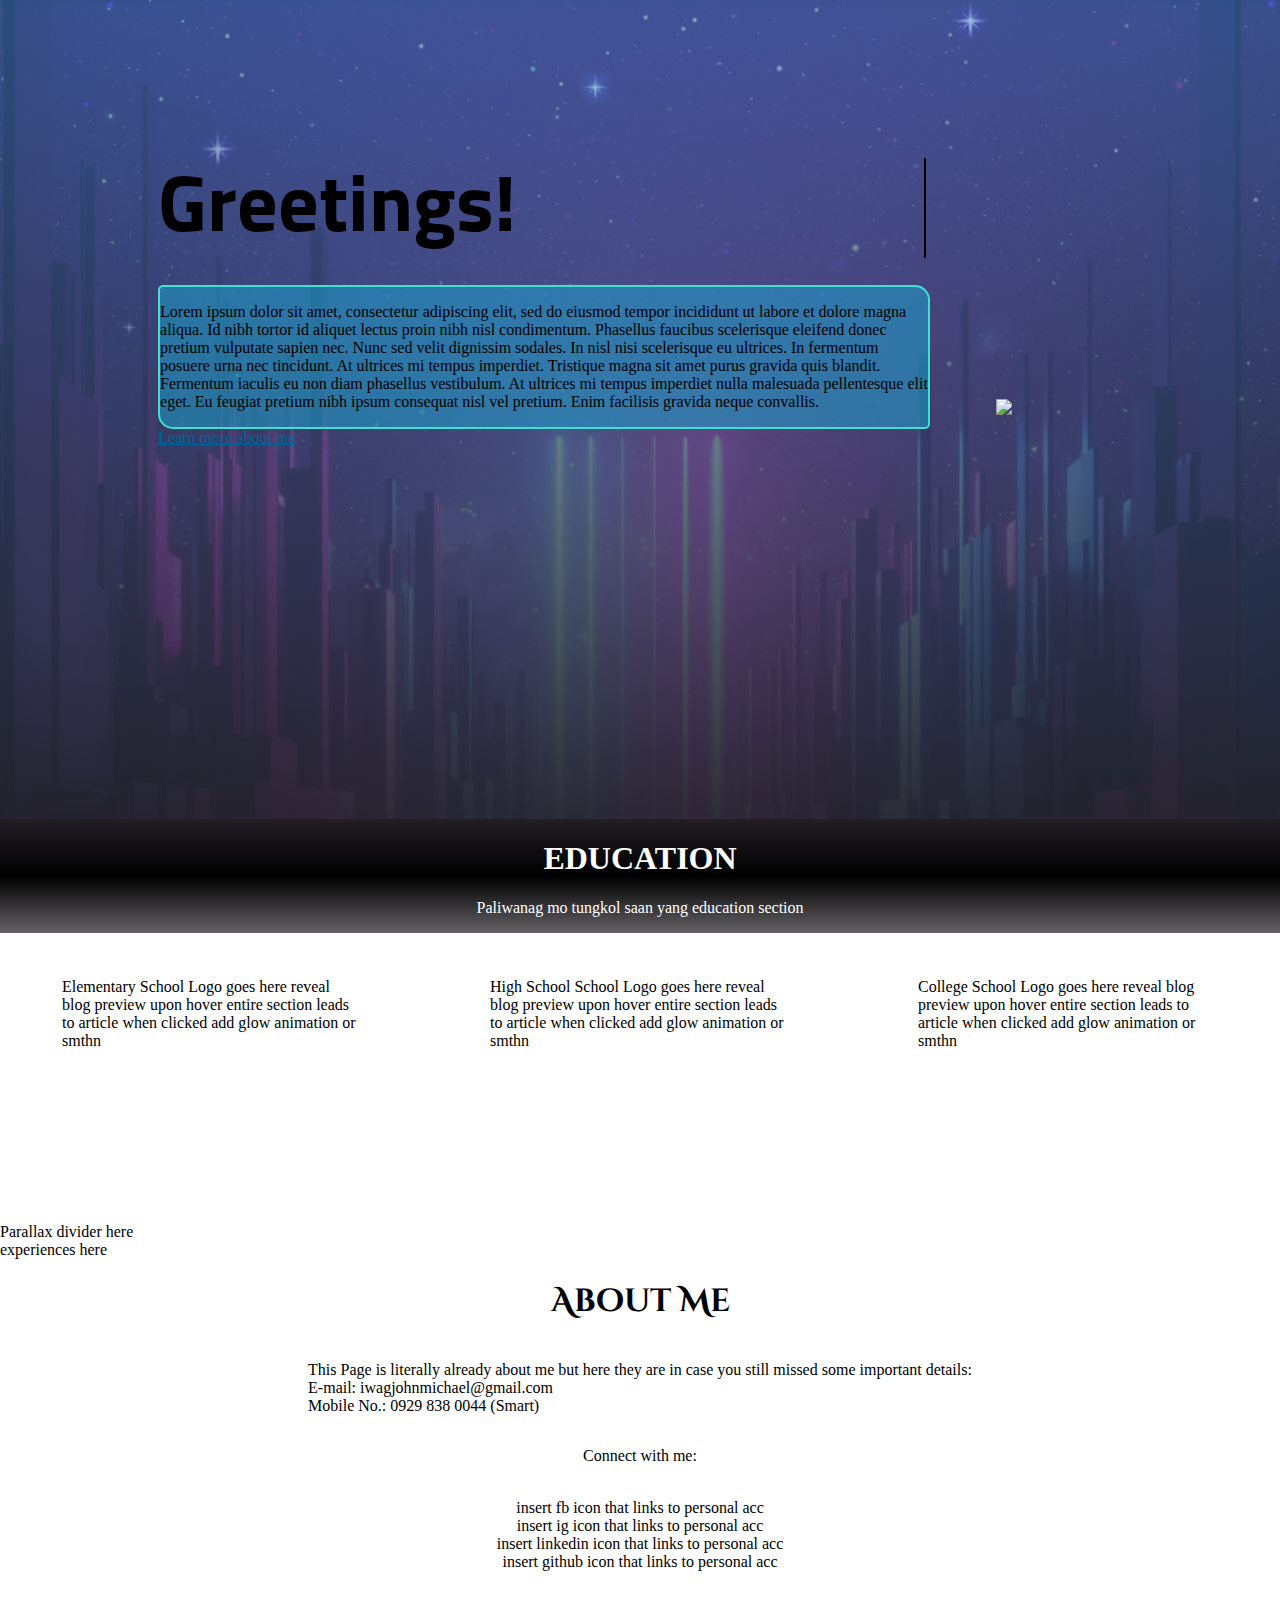
==== index.html @ c83814a9 "status update" ====
<!DOCTYPE html>
<html>
    <head>
        <title>JM-Iwag</title>        
        <link rel="preconnect" href="https://fonts.googleapis.com">
        <link rel="preconnect" href="https://fonts.gstatic.com" crossorigin>
        <link href="https://fonts.googleapis.com/css2?family=Cinzel+Decorative&display=swap" rel="stylesheet">
        <link href="https://fonts.googleapis.com/css2?family=Sunflower:wght@500&display=swap" rel="stylesheet">

        <!-- <base href="https://ijmplm.github.io/Personal-Website/"> -->
    
        <link rel="stylesheet" href="main.css">
        <link rel="stylesheet" href="index.css">
    </head>
    <body>
        <div id="bg1">
            <div class="content1">
                <div id="beginning">
                    <div id="intro">
                        <div class="typed=wrapper">
                            <h1 class="typed"></h1>
                        </div>
                    </div>
                    <div class="description">
                        <p>
                            Lorem ipsum dolor sit amet, consectetur adipiscing elit, sed do eiusmod tempor incididunt ut labore et dolore magna aliqua. Id nibh tortor id aliquet lectus proin nibh nisl condimentum. Phasellus faucibus scelerisque eleifend donec pretium vulputate sapien nec. Nunc sed velit dignissim sodales. In nisl nisi scelerisque eu ultrices. In fermentum posuere urna nec tincidunt. At ultrices mi tempus imperdiet. Tristique magna sit amet purus gravida quis blandit. Fermentum iaculis eu non diam phasellus vestibulum. At ultrices mi tempus imperdiet nulla malesuada pellentesque elit eget. Eu feugiat pretium nibh ipsum consequat nisl vel pretium. Enim facilisis gravida neque convallis.
                        </p>
                    </div>
                    <a class="learnM" href="About-Me/lore.html">
                        Learn more about me
                    </a>
                    <iframe class="lorePrev" src="About-Me/lore.html"></iframe>
                </div>
                <div id="img1">
                    <img src="Assets/CreativeShot.svg">
                </div>
            </div>
        </div>
        <div id="dividerBlack">
            <h1>EDUCATION</h1>
            <p>Paliwanag mo tungkol saan yang education section</p>
        </div>
        <div id="bg2">
            <div class="education">
                <div id="completion">
                    <div>Elementary
                        School Logo goes here 
                        reveal blog preview upon hover
                        entire section leads to article when clicked
                        add glow animation or smthn
                    </div>
                    <div>High School
                        School Logo goes here 
                        reveal blog preview upon hover
                        entire section leads to article when clicked
                        add glow animation or smthn
                    </div>
                    <div>College
                        School Logo goes here 
                        reveal blog preview upon hover
                        entire section leads to article when clicked
                        add glow animation or smthn
                    </div>
                </div>
            </div>
        </div>
        <div id="parallaxDivider">Parallax divider here</div>
        <div id="bg3">
            experiences here
        </div>
        <div class="about">
            <h1>About Me</h1>
            <p>This Page is literally already about me but here they are in case you still missed some important details: <br>
                <a>E-mail: iwagjohnmichael@gmail.com</a> <br>
                <a>Mobile No.: 0929 838 0044 (Smart)</a> <br>
                <p>Connect with me:</p> <br>
                <a>insert fb icon that links to personal acc</a>
                <a>insert ig icon that links to personal acc</a>
                <a>insert linkedin icon that links to personal acc</a>
                <a>insert github icon that links to personal acc</a>
            </p>
            <a id="learnMore" href="About-Me/lore.html">Learn More</a>
        </div>
    </body>
    <script type="text/javascript" src="index.js"></script>
</html>
---- main.css ----
body {
    margin: 0;
}

.about{
    display: flex; /* Makes the div a flex container */
    flex-direction: column; /* Arrange children in a column */
    justify-content: center; /* Centers the div horizontally */
    align-items: center; /* Centers the div vertically */
}

.about h1 {
    font-family: 'Cinzel Decorative', serif;   
}

#learnMore{
    font-family: serif;
}

#bg1{
    background: linear-gradient(0deg, rgb(34, 30, 36), #349dcd77), url("Assets/VerticalNeon.svg");
    background-size: cover;
    background-attachment: fixed; 
    background-position: center;

    padding: 5vh;
}
#bg2{
    background: linear-gradient(0deg, rgb(34, 30, 36), #349dcd77), url("Assets/VerticalNeonInverted.svg");
    background-size: cover;
    background-attachment: fixed; 
    background-position: center;

    padding: 5vh;
}
---- index.css ----
.content1 {
    margin:5%;
    display:flex;
    flex-direction:row;
    align-items: center;
    overflow: hidden;
    gap:15px;
}

#beginning {
    margin: 0% 5% 25% 5%;
    width:60vw;
    display:flex;
    flex-direction: column;
    align-items:flex-start;
    flex-wrap:nowrap;
    flex-shrink: 1;
}

#intro {
    display: block;
    font-family: 'Sunflower', sans-serif;
    width:100%;
    max-height: 20vh;
    flex-basis: 60%;
}

.typed-wrapper {
    display:block;
    width:800px;
    padding:100px;
}

.typed {
    display:block;
    font-size: 80px;
    overflow: hidden;
    white-space: nowrap;

    animation: typing 1s steps(20, end) alternate 19 2s, blinking 0.2s 100 2s;
    border-right: 2px solid;
}

@keyframes typing {
    from { width: 0 }
    to { width: 100% }
}

@keyframes blinking {
    0% {border-right-color: transparent}
    50% {border-right-color: black}
    100% {border-right-color: transparent} 
}

.description {
    display:block;
    width: 100%;
    height: 40%;
    background-color: rgba(25, 168, 212, 0.5);
    border: 2px solid turquoise;
    border-radius: 5px 15px;
}

#img {
    flex-shrink:0;
    width:35vw;
    max-width:300px;
}
#img1 img{
    width: 90%;
    margin-left:  10%;
}

.learnM {
    color:#069; 
    cursor:pointer;
}
.lorePrev {
    display:none;
    position:absolute;
    border:1px solid #000;
    width:400px;
    height:400px;
}

.learnM:hover + .lorePrev {
    display: block;
}

.parent-container:hover .lorePrev {
    display: block;
}

.lorePrev {
    /* other styles */
    display: none;
}

#dividerBlack {
    background: linear-gradient(0deg, rgba(34, 30, 36,0.7), #000000,rgb(34, 30, 36));  
    overflow: hidden;
}

#dividerBlack h1{
    text-align:center;
    color:white;
}
#dividerBlack p{
    text-align:center;
    color:white;
}


#bg2 {
    height:100%;
}

#completion {
    display:flex;
    flex-direction: row;
    gap: 10vw;
    flex-wrap:nowrap;
    justify-content: center;
}

#completion div{
    width:300px;
    height:200px;
}
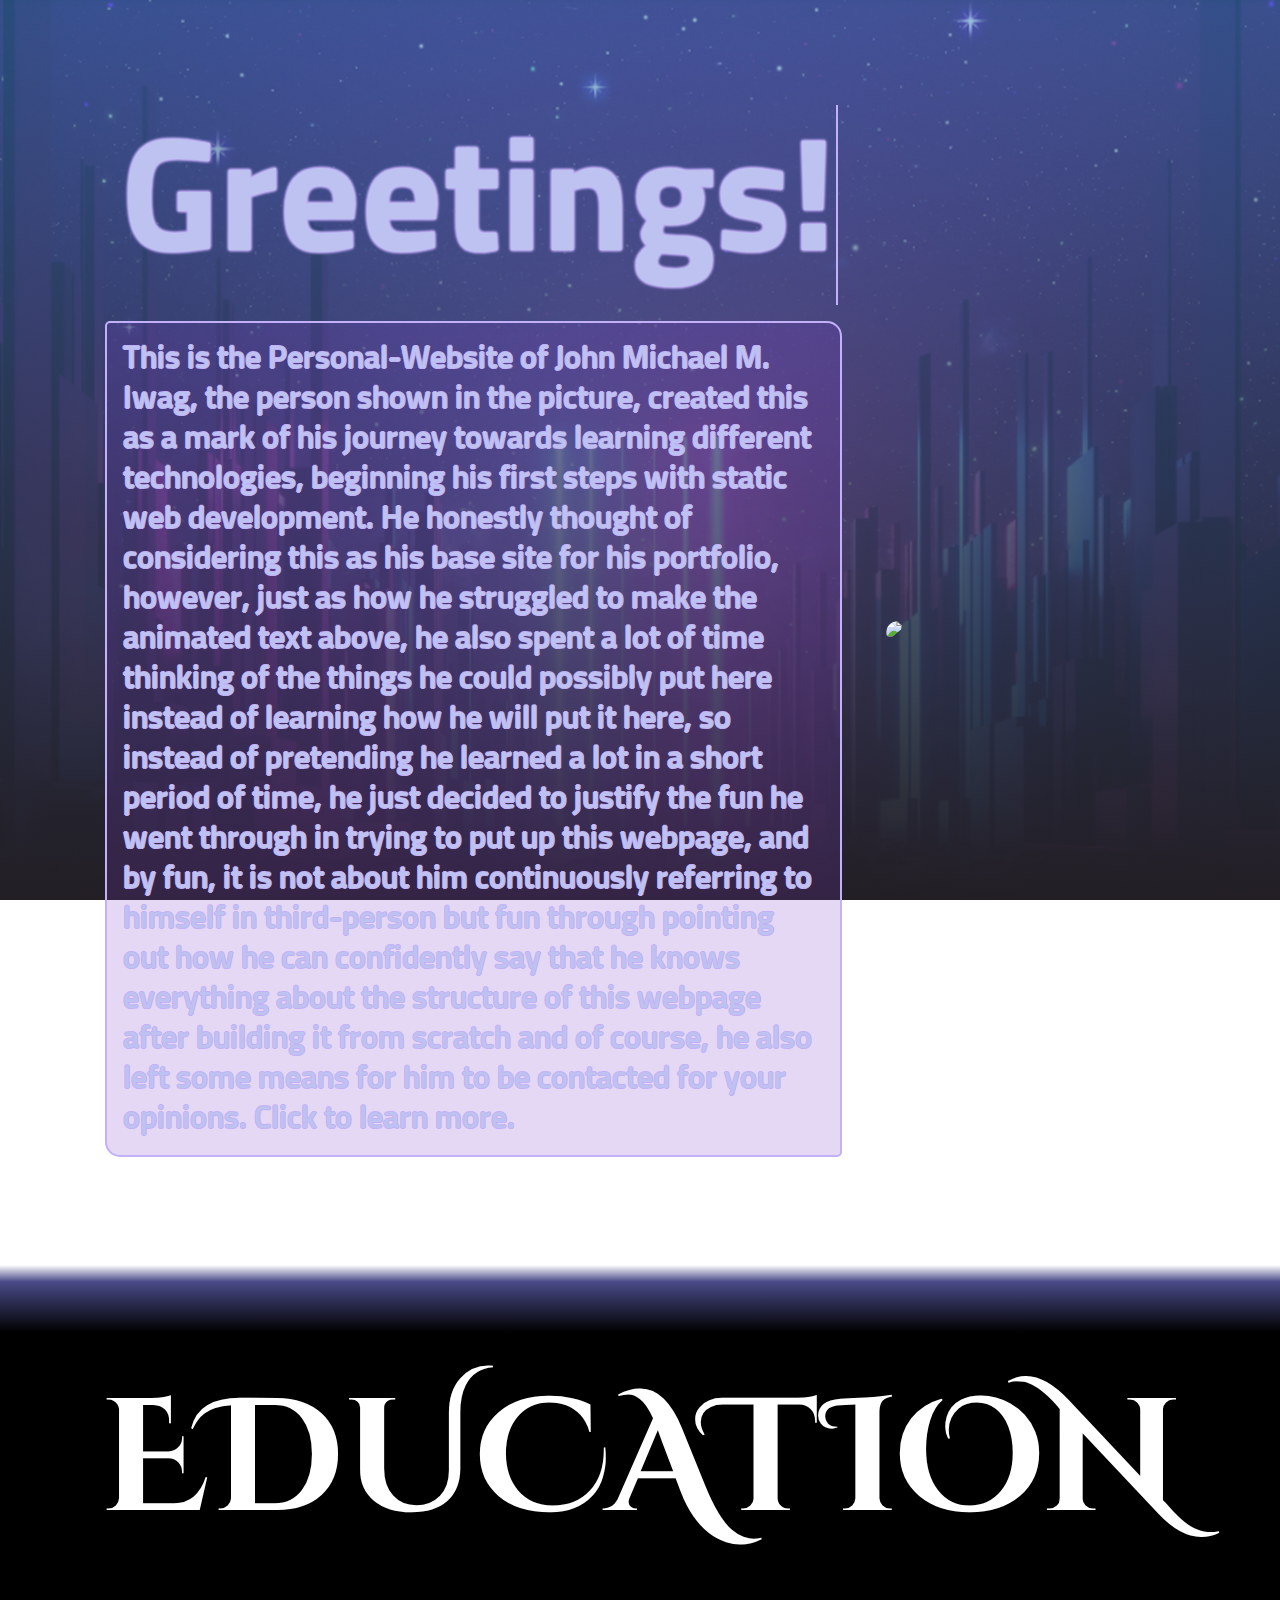
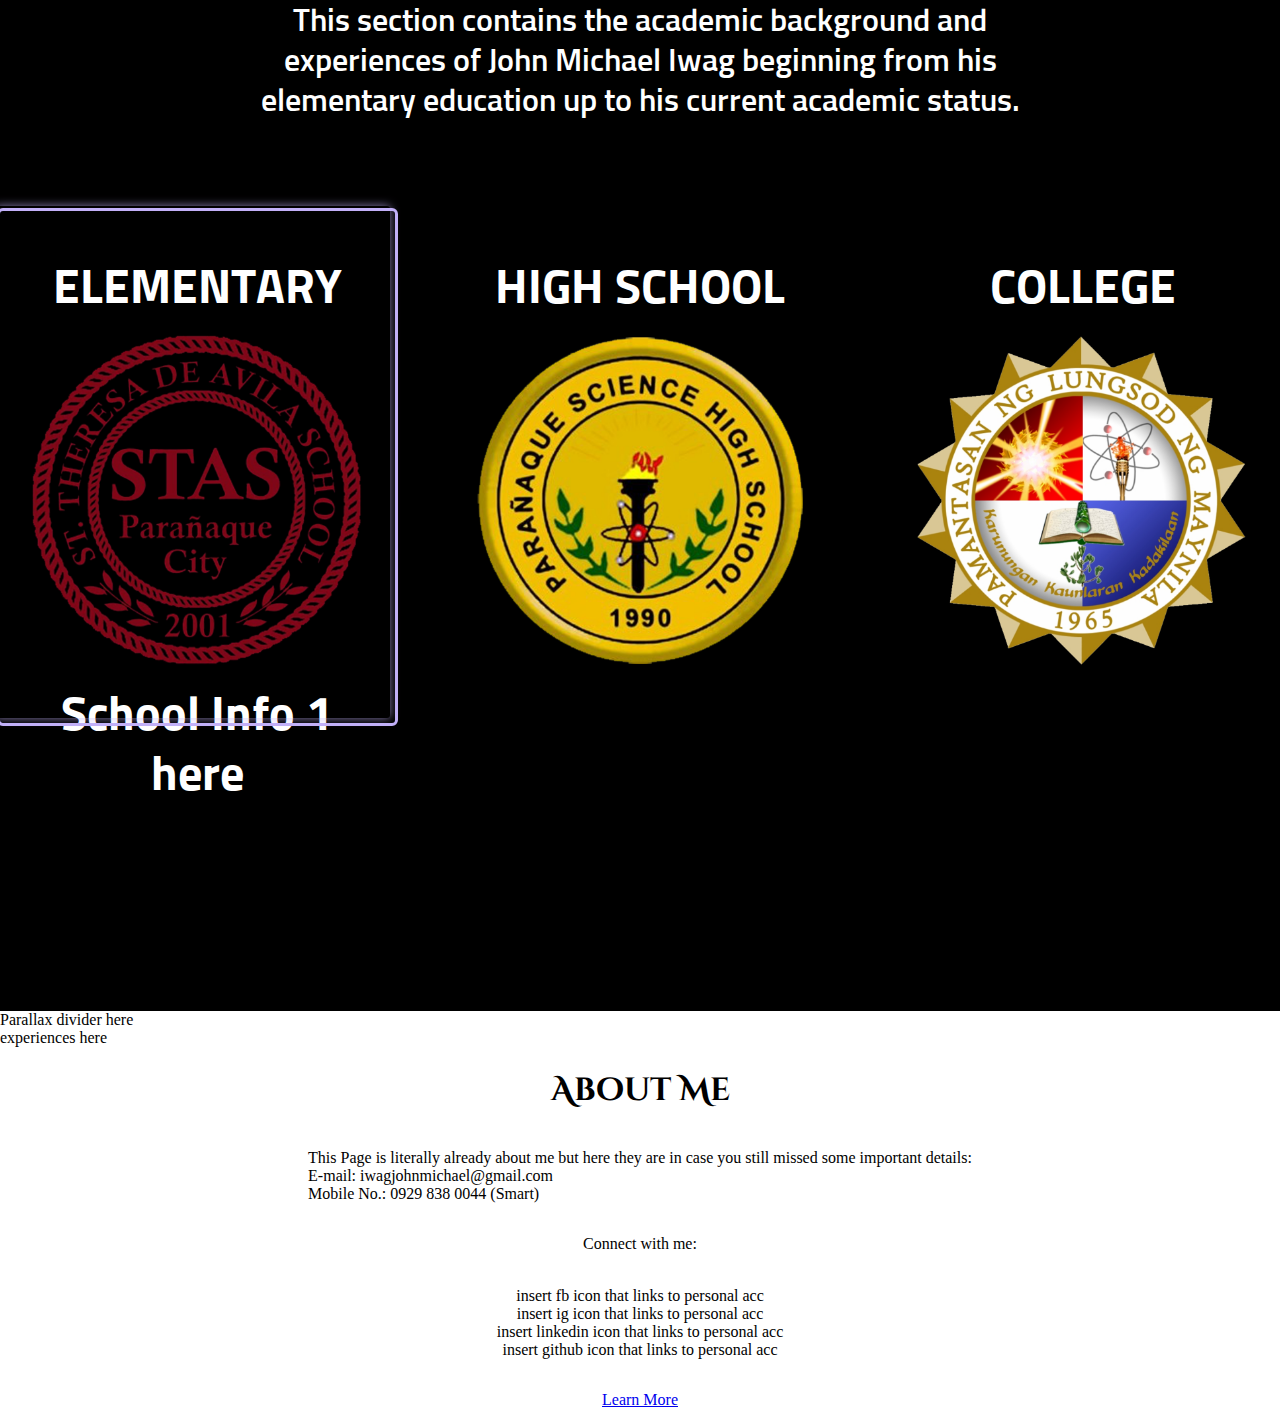
==== commit 7716df15: "before refactoring for responsiveness" ====
--- a/index.html
+++ b/index.html
@@ -2,6 +2,7 @@
 <html>
     <head>
         <title>JM-Iwag</title>        
+        <meta name="viewport" content="width=device-width, initial-scale=1">
         <link rel="preconnect" href="https://fonts.googleapis.com">
         <link rel="preconnect" href="https://fonts.gstatic.com" crossorigin>
         <link href="https://fonts.googleapis.com/css2?family=Cinzel+Decorative&display=swap" rel="stylesheet">
@@ -21,15 +22,20 @@
                             <h1 class="typed"></h1>
                         </div>
                     </div>
-                    <div class="description">
+                    <div id="description">
                         <p>
-                            Lorem ipsum dolor sit amet, consectetur adipiscing elit, sed do eiusmod tempor incididunt ut labore et dolore magna aliqua. Id nibh tortor id aliquet lectus proin nibh nisl condimentum. Phasellus faucibus scelerisque eleifend donec pretium vulputate sapien nec. Nunc sed velit dignissim sodales. In nisl nisi scelerisque eu ultrices. In fermentum posuere urna nec tincidunt. At ultrices mi tempus imperdiet. Tristique magna sit amet purus gravida quis blandit. Fermentum iaculis eu non diam phasellus vestibulum. At ultrices mi tempus imperdiet nulla malesuada pellentesque elit eget. Eu feugiat pretium nibh ipsum consequat nisl vel pretium. Enim facilisis gravida neque convallis.
+                            This is the Personal-Website of John Michael M. Iwag, the person shown in the picture, created this as a mark of his 
+                            journey towards learning different technologies, beginning his first steps with static web development. He honestly
+                            thought of considering this as his base site for his portfolio, however, just as how he struggled to make the animated 
+                            text above, he also spent a lot of time thinking of the things he could possibly put here instead of learning how he
+                            will put it here, so instead of pretending he learned a lot in a short period of time, he just decided to justify
+                            the fun he went through in trying to put up this webpage, and by fun, it is not about him continuously referring to himself
+                            in third-person but fun through pointing out how he can confidently say that he knows everything about the structure of this
+                            webpage after building it from scratch and of course, he also left some means for him to be contacted for your opinions.
+                            Click to learn more.
                         </p>
+                        <div class="overlay" onclick="toLore()"><h1>Learn More About Me!</h1></div>
                     </div>
-                    <a class="learnM" href="About-Me/lore.html">
-                        Learn more about me
-                    </a>
-                    <iframe class="lorePrev" src="About-Me/lore.html"></iframe>
                 </div>
                 <div id="img1">
                     <img src="Assets/CreativeShot.svg">
@@ -38,28 +44,33 @@
         </div>
         <div id="dividerBlack">
             <h1>EDUCATION</h1>
-            <p>Paliwanag mo tungkol saan yang education section</p>
+            <p>This section contains the academic background and experiences of John Michael Iwag beginning
+                from his elementary education up to his current academic status.
+            </p>
         </div>
         <div id="bg2">
             <div class="education">
                 <div id="completion">
-                    <div>Elementary
-                        School Logo goes here 
-                        reveal blog preview upon hover
-                        entire section leads to article when clicked
-                        add glow animation or smthn
+                    <div class="schoolToggle" id="stas" onclick="toggleActive(this)">
+                        <h1>ELEMENTARY</h1>
+                        <div id="stasLogo"><img src=Assets/STAS.svg></div>
+                        <div class="schoolInfo">
+                            <h1>School Info 1 here</h1>
+                        </div>
                     </div>
-                    <div>High School
-                        School Logo goes here 
-                        reveal blog preview upon hover
-                        entire section leads to article when clicked
-                        add glow animation or smthn
+                    <div class="schoolToggle"  id="pshs" onclick="toggleActive(this)">
+                        <h1>HIGH SCHOOL</h1>
+                        <div id="pshsLogo"><img src=Assets/PSHS.svg></div>
+                        <div class="schoolInfo">
+                            <h1>School Info 2 here</h1>
+                        </div>
                     </div>
-                    <div>College
-                        School Logo goes here 
-                        reveal blog preview upon hover
-                        entire section leads to article when clicked
-                        add glow animation or smthn
+                    <div class="schoolToggle" id="plm" onclick="toggleActive(this)">
+                        <h1>COLLEGE</h1>
+                        <div id="plmLogo"><img src=Assets/PLM.svg></div>
+                        <div class="schoolInfo">
+                            <h1>School Info 3 here</h1>
+                        </div>
                     </div>
                 </div>
             </div>
--- a/main.css
+++ b/main.css
@@ -1,5 +1,8 @@
 body {
     margin: 0;
+    display:flex;
+    flex-direction: column;
+    width:100vw;
 }
 
 .about{
@@ -22,16 +25,37 @@
     background-size: cover;
     background-attachment: fixed; 
     background-position: center;
+    z-index: 0;
 
-    padding: 5vh;
+    padding: 5vh 5vh 10rem 5vh;
 }
-#bg2{
+
+#dividerBlack {
+    overflow: visible;
+    background: linear-gradient(180deg, rgba(81,74,128,0) 3%, rgba(73,74,136,1) 6%, rgba(0,0,0,1) 15%);
+    margin: -10% 0 0 0;
+    padding: 2% 0 2% 0;
+    z-index: 1;
+}
+
+
+/* #bg2{
     background: linear-gradient(0deg, rgb(34, 30, 36), #349dcd77), url("Assets/VerticalNeonInverted.svg");
     background-size: cover;
     background-attachment: fixed; 
     background-position: center;
 
-    padding: 5vh;
+    z-index: 0;
+    padding: 10rem 5vh 5vh 5vh;
+} reserved effect*/
+
+#bg2{
+    background-color: black;
+    z-index: 2;
+    height:50rem;
 }
 
 
+  
+
+
--- a/index.css
+++ b/index.css
@@ -1,45 +1,98 @@
+.overlay {
+    overflow: hidden;
+    position: absolute;
+    bottom: 0;
+    left: 0;
+    width: 100%;
+    height: 30%;
+    background-color: rgba(217,75,216,0.8); 
+    color: white;
+    text-align:center;
+    font-size: 24px;
+    line-height: 8vh;
+    opacity: 0;
+    transform: translateY(100%);
+    transition: opacity 0.3s, transform 0.3s ease;
+  }
+
+  #description:hover .overlay {
+    opacity: 1;
+    transform: translateY(0%);
+    cursor: pointer;
+  }
+
+.overlay h1{
+    font-family: 'Sunflower', sans-serif;
+    font-size: 3rem;;
+}
+
 .content1 {
     margin:5%;
     display:flex;
     flex-direction:row;
     align-items: center;
-    overflow: hidden;
-    gap:15px;
+    gap:3rem;
 }
 
 #beginning {
-    margin: 0% 5% 25% 5%;
     width:60vw;
     display:flex;
     flex-direction: column;
     align-items:flex-start;
     flex-wrap:nowrap;
-    flex-shrink: 1;
+    order:0;
 }
 
 #intro {
     display: block;
-    font-family: 'Sunflower', sans-serif;
     width:100%;
-    max-height: 20vh;
-    flex-basis: 60%;
-}
-
-.typed-wrapper {
+}
+
+#description {
+    position:relative;
+    overflow: hidden;
+    width: 100%;
+    background-color:   rgba(126,58,199,0.2);
+    border: 2px solid rgb(194,176,248);
+    border-radius: 5px 15px;
+}
+
+#description p{    
+    font-family: 'Sunflower', sans-serif;
+    color: #BEC2F0;
+    text-shadow: 1px 0 0.5px rgb(194,176,248), -1px 0 0.5px rgb(194,176,248), 0 1px 0.5px rgb(194,176,248), 0 -1px 0.5px rgb(194,176,248) ;
+    font-size: 2rem;
+    margin:1rem;
+}
+
+#img1 {
+    flex-shrink:0;
+    width:35vw;
+    order:1;
+}
+
+#img1 img{
+    width: 100%;
+    border-radius: 75px 25px;
+}
+
+.typed {
+    margin:0 0 1rem 0;
+    padding-left: 1rem;
     display:block;
-    width:800px;
-    padding:100px;
-}
-
-.typed {
-    display:block;
-    font-size: 80px;
+    font-size: 10rem;
+    font-family: 'Sunflower', sans-serif;
     overflow: hidden;
     white-space: nowrap;
 
+
+    color: #BEC2F0;
+    text-shadow: 1px 0 3px rgb(194,176,248), -1px 0 3px rgb(194,176,248), 0 1px 3px rgb(194,176,248), 0 -1px 3px rgb(194,176,248) ;
+
     animation: typing 1s steps(20, end) alternate 19 2s, blinking 0.2s 100 2s;
-    border-right: 2px solid;
-}
+    border-right: 2px solid rgb(194,176,248);
+}
+
 
 @keyframes typing {
     from { width: 0 }
@@ -48,82 +101,121 @@
 
 @keyframes blinking {
     0% {border-right-color: transparent}
-    50% {border-right-color: black}
+    50% {border-right-color: #d94bd8}
     100% {border-right-color: transparent} 
 }
 
-.description {
-    display:block;
-    width: 100%;
-    height: 40%;
-    background-color: rgba(25, 168, 212, 0.5);
-    border: 2px solid turquoise;
-    border-radius: 5px 15px;
-}
-
-#img {
-    flex-shrink:0;
-    width:35vw;
-    max-width:300px;
-}
-#img1 img{
-    width: 90%;
-    margin-left:  10%;
-}
-
-.learnM {
-    color:#069; 
-    cursor:pointer;
-}
-.lorePrev {
-    display:none;
-    position:absolute;
-    border:1px solid #000;
-    width:400px;
-    height:400px;
-}
-
-.learnM:hover + .lorePrev {
-    display: block;
-}
-
-.parent-container:hover .lorePrev {
-    display: block;
-}
-
-.lorePrev {
-    /* other styles */
-    display: none;
-}
-
-#dividerBlack {
-    background: linear-gradient(0deg, rgba(34, 30, 36,0.7), #000000,rgb(34, 30, 36));  
-    overflow: hidden;
-}
-
 #dividerBlack h1{
+    font-size: 10rem;
+    font-family: 'Cinzel Decorative', serif;   
     text-align:center;
     color:white;
+
+    margin: 5rem 0 2rem 0;
 }
 #dividerBlack p{
+    font-size: 2rem;
+    font-family: 'Sunflower', sans-serif;
+
     text-align:center;
     color:white;
-}
-
-
-#bg2 {
-    height:100%;
+
+    margin: 0 20% 5% 20%;
 }
 
 #completion {
     display:flex;
     flex-direction: row;
-    gap: 10vw;
+    gap: 3rem;
     flex-wrap:nowrap;
     justify-content: center;
 }
 
-#completion div{
-    width:300px;
-    height:200px;
-}
+#completion div {
+    transition: background-color 0.3s ease;
+}
+
+.schoolToggle:hover {
+    cursor: pointer;
+    background-color: #d94bd8;
+}
+
+.schoolToggle.active {
+    outline: 0.2rem solid rgb(194,176,248);
+    border-radius: 3px;
+    position:relative;
+}
+
+.schoolToggle.active::before {
+    content: '';
+    position: absolute;
+    top: -5px; /* Adjust as needed */
+    left: -5px; /* Adjust as needed */
+    width: 100%;
+    height: 100%;
+    box-shadow: 0 0 10px rgba(194, 176, 248, 0.7); /* Initial glow color and size */
+    border-radius: inherit;
+    animation: spinGlow 2s linear infinite;
+}
+
+@keyframes spinGlow {
+    0% {
+        transform: rotate(0deg);
+    }
+    100% {
+        transform: rotate(360deg);
+    }
+}
+
+#stas, #pshs, #plm {
+    display: flex;
+    flex-direction: column;
+    width:22rem;
+    height:28rem;
+    padding:2rem;
+}
+
+#stas img, #pshs img, #plm img{
+    width:100%;
+}
+
+#stas h1, #pshs h1, #plm h1{
+    font-size: 3rem;
+    font-family: 'Sunflower', sans-serif;
+    color: #FFFFFF;
+    text-align: center;
+    margin:1rem;
+}
+
+
+
+@media (max-width: 800px) {
+    .content1 {
+        margin:0;
+        flex-direction: column;
+        justify-content: center;
+        gap:1rem;
+    }
+    #beginning {
+        order: 2;
+    }
+    .typed {
+        margin:0 0 1rem 0;
+        font-size:5rem;
+    }
+    #description p{
+        font-size: 1.5rem;
+    }
+    #img1 {
+        min-width: 80%;
+    }
+    .overlay {
+        position:relative;
+        opacity:1;  
+        transition:none;
+        transform: none;
+    }
+    #dividerBlack h1{
+        font-size: 7rem;
+    }
+}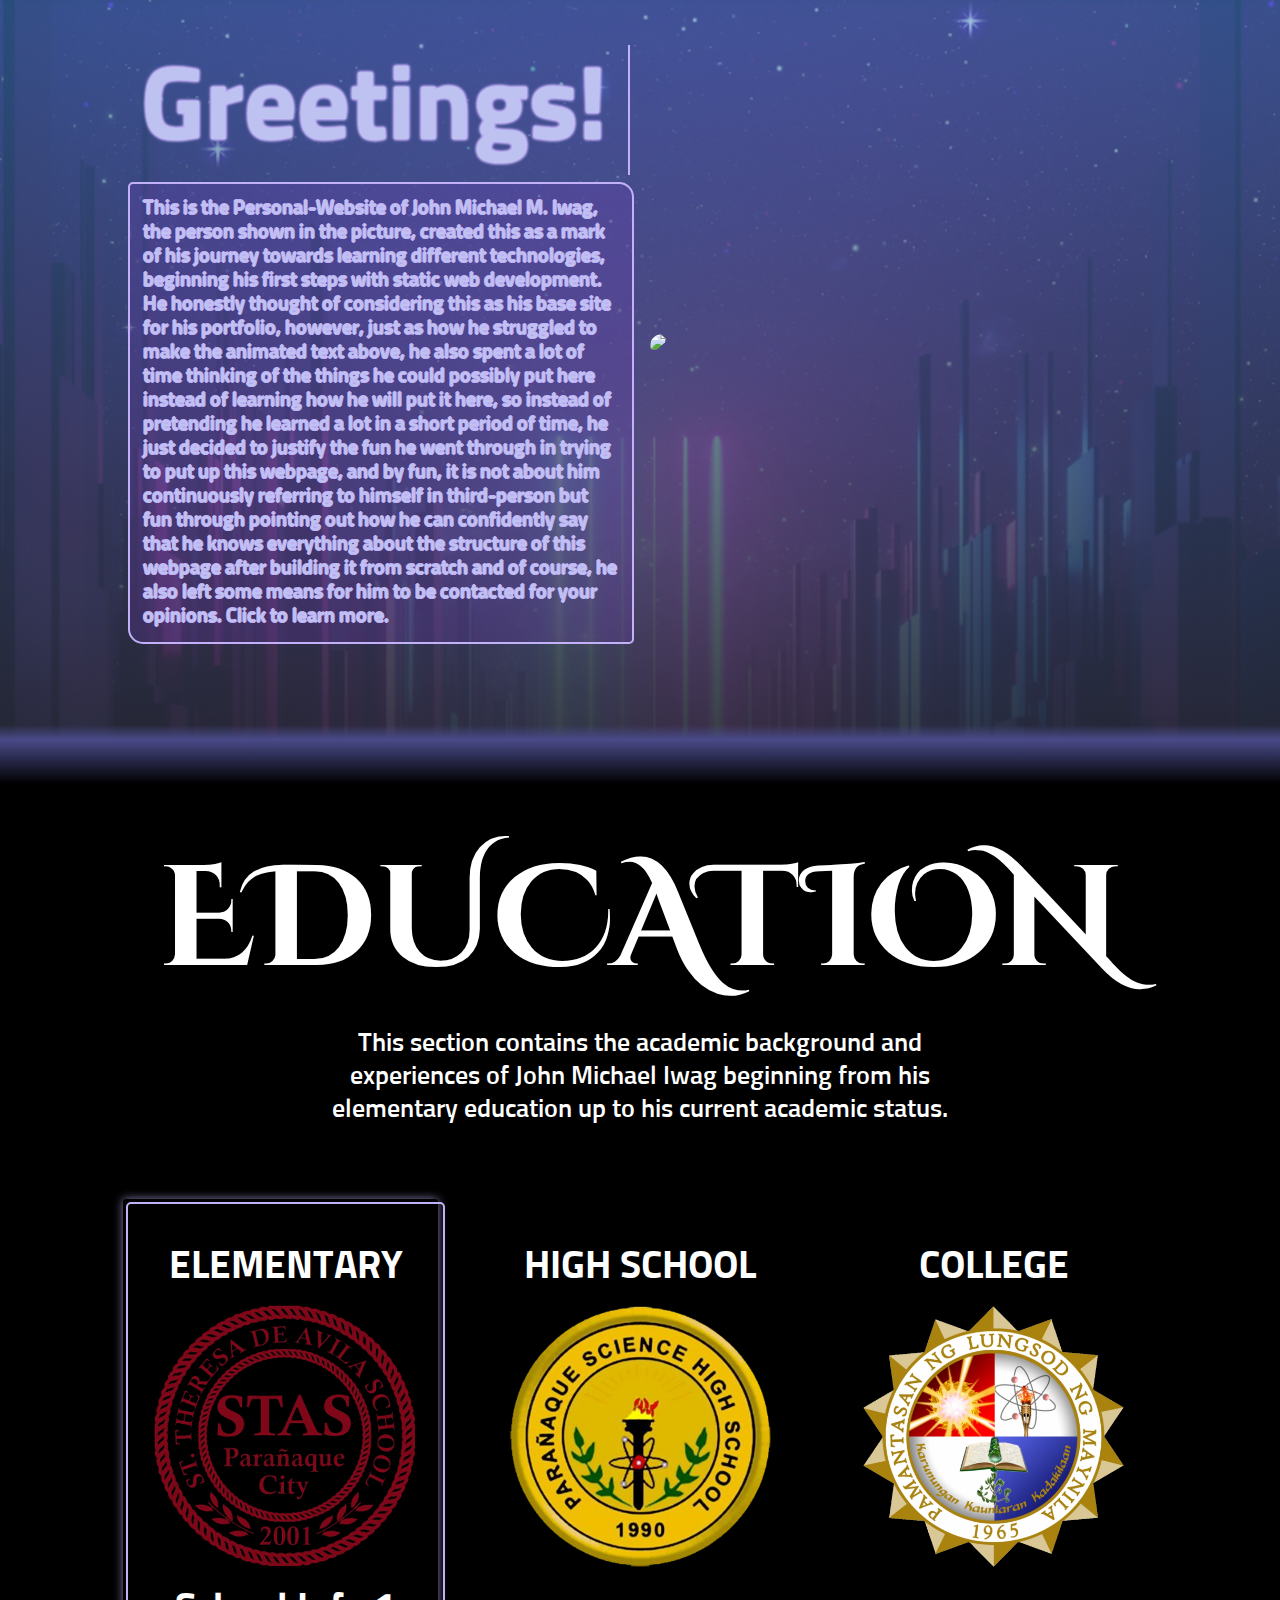
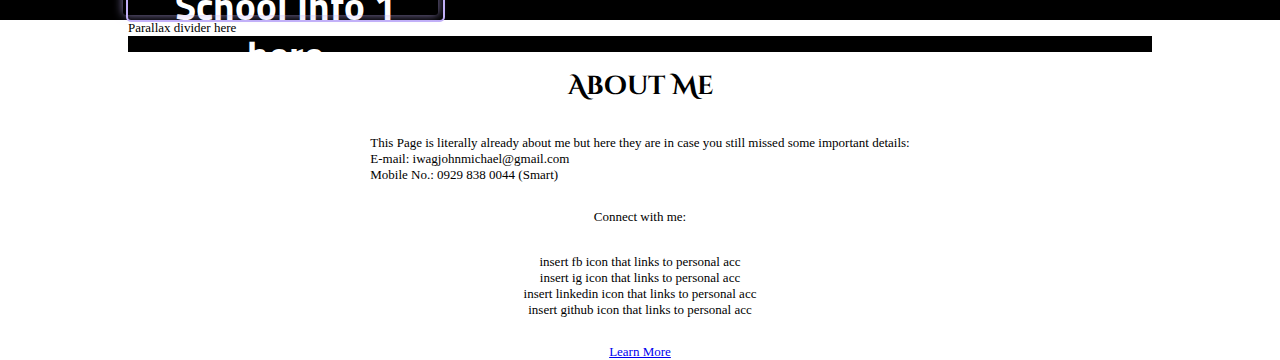
==== commit c47b0f2c: "all responsive need new content" ====
--- a/index.html
+++ b/index.html
@@ -12,86 +12,96 @@
     
         <link rel="stylesheet" href="main.css">
         <link rel="stylesheet" href="index.css">
+        <link rel="stylesheet" href="containerPreset1.css">
     </head>
     <body>
-        <div id="bg1">
-            <div class="content1">
-                <div id="beginning">
-                    <div id="intro">
-                        <div class="typed=wrapper">
-                            <h1 class="typed"></h1>
+        <main>
+            <div id="bg1">
+                <section class="container content1">
+                    <div id="beginning">
+                        <div id="intro">
+                            <div class="typed=wrapper">
+                                <h1 class="typed"></h1>
+                            </div>
+                        </div>
+                        <div id="description">
+                            <p>
+                                This is the Personal-Website of John Michael M. Iwag, the person shown in the picture, created this as a mark of his 
+                                journey towards learning different technologies, beginning his first steps with static web development. He honestly
+                                thought of considering this as his base site for his portfolio, however, just as how he struggled to make the animated 
+                                text above, he also spent a lot of time thinking of the things he could possibly put here instead of learning how he
+                                will put it here, so instead of pretending he learned a lot in a short period of time, he just decided to justify
+                                the fun he went through in trying to put up this webpage, and by fun, it is not about him continuously referring to himself
+                                in third-person but fun through pointing out how he can confidently say that he knows everything about the structure of this
+                                webpage after building it from scratch and of course, he also left some means for him to be contacted for your opinions.
+                                Click to learn more.
+                            </p>
+                            <div class="overlay" onclick="toLore()"><h1>Learn More About Me!</h1></div>
                         </div>
                     </div>
-                    <div id="description">
-                        <p>
-                            This is the Personal-Website of John Michael M. Iwag, the person shown in the picture, created this as a mark of his 
-                            journey towards learning different technologies, beginning his first steps with static web development. He honestly
-                            thought of considering this as his base site for his portfolio, however, just as how he struggled to make the animated 
-                            text above, he also spent a lot of time thinking of the things he could possibly put here instead of learning how he
-                            will put it here, so instead of pretending he learned a lot in a short period of time, he just decided to justify
-                            the fun he went through in trying to put up this webpage, and by fun, it is not about him continuously referring to himself
-                            in third-person but fun through pointing out how he can confidently say that he knows everything about the structure of this
-                            webpage after building it from scratch and of course, he also left some means for him to be contacted for your opinions.
-                            Click to learn more.
-                        </p>
-                        <div class="overlay" onclick="toLore()"><h1>Learn More About Me!</h1></div>
-                    </div>
-                </div>
-                <div id="img1">
-                    <img src="Assets/CreativeShot.svg">
-                </div>
+                    <div id="img1">
+                        <img src="Assets/CreativeShot.svg">
+                    </div>  
+                </section>
             </div>
-        </div>
-        <div id="dividerBlack">
-            <h1>EDUCATION</h1>
-            <p>This section contains the academic background and experiences of John Michael Iwag beginning
-                from his elementary education up to his current academic status.
-            </p>
-        </div>
-        <div id="bg2">
-            <div class="education">
-                <div id="completion">
-                    <div class="schoolToggle" id="stas" onclick="toggleActive(this)">
-                        <h1>ELEMENTARY</h1>
-                        <div id="stasLogo"><img src=Assets/STAS.svg></div>
-                        <div class="schoolInfo">
-                            <h1>School Info 1 here</h1>
+            <div id="bg2">
+                <section class="container dividerBlack">
+                    <h1>EDUCATION</h1>
+                    <p>This section contains the academic background and experiences of John Michael Iwag beginning
+                        from his elementary education up to his current academic status.
+                    </p>
+                </section>
+            </div>
+            <div id="bg3">
+                <section class="container education">
+                    <div id="completion">
+                        <div class="schoolToggle" id="stas" onclick="toggleActive(this)">
+                            <h1>ELEMENTARY</h1>
+                            <div id="stasLogo"><img src=Assets/STAS.svg></div>
+                            <div class="schoolInfo">
+                                <h1>School Info 1 here</h1>
+                            </div>
+                        </div>
+                        <div class="schoolToggle"  id="pshs" onclick="toggleActive(this)">
+                            <h1>HIGH SCHOOL</h1>
+                            <div id="pshsLogo"><img src=Assets/PSHS.svg></div>
+                            <div class="schoolInfo">
+                                <h1>School Info 2 here</h1>
+                            </div>
+                        </div>
+                        <div class="schoolToggle" id="plm" onclick="toggleActive(this)">
+                            <h1>COLLEGE</h1>
+                            <div id="plmLogo"><img src=Assets/PLM.svg></div>
+                            <div class="schoolInfo">
+                                <h1>School Info 3 here</h1>
+                            </div>
                         </div>
                     </div>
-                    <div class="schoolToggle"  id="pshs" onclick="toggleActive(this)">
-                        <h1>HIGH SCHOOL</h1>
-                        <div id="pshsLogo"><img src=Assets/PSHS.svg></div>
-                        <div class="schoolInfo">
-                            <h1>School Info 2 here</h1>
-                        </div>
-                    </div>
-                    <div class="schoolToggle" id="plm" onclick="toggleActive(this)">
-                        <h1>COLLEGE</h1>
-                        <div id="plmLogo"><img src=Assets/PLM.svg></div>
-                        <div class="schoolInfo">
-                            <h1>School Info 3 here</h1>
-                        </div>
-                    </div>
+                </section>
+            </div>
+            <section class="container">
+                <div id="parallaxDivider">Parallax divider here</div>
+            </section>
+            <section class="container">
+                <div id="bg3">
+                    experiences here
                 </div>
+            </section>
+
+            <div class="about">
+                <h1>About Me</h1>
+                <p>This Page is literally already about me but here they are in case you still missed some important details: <br>
+                    <a>E-mail: iwagjohnmichael@gmail.com</a> <br>
+                    <a>Mobile No.: 0929 838 0044 (Smart)</a> <br>
+                    <p>Connect with me:</p> <br>
+                    <a>insert fb icon that links to personal acc</a>
+                    <a>insert ig icon that links to personal acc</a>
+                    <a>insert linkedin icon that links to personal acc</a>
+                    <a>insert github icon that links to personal acc</a>
+                </p>
+                <a id="learnMore" href="About-Me/lore.html">Learn More</a>
             </div>
-        </div>
-        <div id="parallaxDivider">Parallax divider here</div>
-        <div id="bg3">
-            experiences here
-        </div>
-        <div class="about">
-            <h1>About Me</h1>
-            <p>This Page is literally already about me but here they are in case you still missed some important details: <br>
-                <a>E-mail: iwagjohnmichael@gmail.com</a> <br>
-                <a>Mobile No.: 0929 838 0044 (Smart)</a> <br>
-                <p>Connect with me:</p> <br>
-                <a>insert fb icon that links to personal acc</a>
-                <a>insert ig icon that links to personal acc</a>
-                <a>insert linkedin icon that links to personal acc</a>
-                <a>insert github icon that links to personal acc</a>
-            </p>
-            <a id="learnMore" href="About-Me/lore.html">Learn More</a>
-        </div>
+        </main>
     </body>
     <script type="text/javascript" src="index.js"></script>
 </html>
--- a/main.css
+++ b/main.css
@@ -30,12 +30,15 @@
     padding: 5vh 5vh 10rem 5vh;
 }
 
-#dividerBlack {
+#bg2{
     overflow: visible;
     background: linear-gradient(180deg, rgba(81,74,128,0) 3%, rgba(73,74,136,1) 6%, rgba(0,0,0,1) 15%);
-    margin: -10% 0 0 0;
-    padding: 2% 0 2% 0;
+    margin: -5% 0 0 0;
+    padding: 5% 0 2% 0;
     z-index: 1;
+}
+#bg3{
+    background-color: black;
 }
 
 
@@ -49,7 +52,7 @@
     padding: 10rem 5vh 5vh 5vh;
 } reserved effect*/
 
-#bg2{
+#bg4{
     background-color: black;
     z-index: 2;
     height:50rem;
--- a/index.css
+++ b/index.css
@@ -15,11 +15,11 @@
     transition: opacity 0.3s, transform 0.3s ease;
   }
 
-  #description:hover .overlay {
+#description:hover .overlay {
     opacity: 1;
     transform: translateY(0%);
     cursor: pointer;
-  }
+}
 
 .overlay h1{
     font-family: 'Sunflower', sans-serif;
@@ -27,30 +27,36 @@
 }
 
 .content1 {
-    margin:5%;
     display:flex;
     flex-direction:row;
     align-items: center;
-    gap:3rem;
+    gap:2%;
 }
 
 #beginning {
-    width:60vw;
+    flex:1;
+
+    width:100%;
     display:flex;
     flex-direction: column;
-    align-items:flex-start;
     flex-wrap:nowrap;
     order:0;
 }
 
-#intro {
-    display: block;
-    width:100%;
+#img1 {
+    flex:1;
+    order:1;
+}
+
+#img1 img{
+    width: 100%;
+    border-radius: 75px 25px;
 }
 
 #description {
-    position:relative;
-    overflow: hidden;
+    position:relative; /*for overlay*/
+    overflow: hidden; /*for overlay*/
+
     width: 100%;
     background-color:   rgba(126,58,199,0.2);
     border: 2px solid rgb(194,176,248);
@@ -61,26 +67,14 @@
     font-family: 'Sunflower', sans-serif;
     color: #BEC2F0;
     text-shadow: 1px 0 0.5px rgb(194,176,248), -1px 0 0.5px rgb(194,176,248), 0 1px 0.5px rgb(194,176,248), 0 -1px 0.5px rgb(194,176,248) ;
-    font-size: 2rem;
+    font-size: 1.5rem;
     margin:1rem;
 }
 
-#img1 {
-    flex-shrink:0;
-    width:35vw;
-    order:1;
-}
-
-#img1 img{
-    width: 100%;
-    border-radius: 75px 25px;
-}
-
 .typed {
-    margin:0 0 1rem 0;
+    margin:0 0 0.5rem 0;
     padding-left: 1rem;
-    display:block;
-    font-size: 10rem;
+    font-size: 8rem;
     font-family: 'Sunflower', sans-serif;
     overflow: hidden;
     white-space: nowrap;
@@ -92,7 +86,6 @@
     animation: typing 1s steps(20, end) alternate 19 2s, blinking 0.2s 100 2s;
     border-right: 2px solid rgb(194,176,248);
 }
-
 
 @keyframes typing {
     from { width: 0 }
@@ -105,22 +98,21 @@
     100% {border-right-color: transparent} 
 }
 
-#dividerBlack h1{
-    font-size: 10rem;
+.dividerBlack h1{
+    font-size: 11rem;
     font-family: 'Cinzel Decorative', serif;   
     text-align:center;
     color:white;
 
-    margin: 5rem 0 2rem 0;
-}
-#dividerBlack p{
+    margin: 5% 0 1% 0;
+}
+.dividerBlack p{
     font-size: 2rem;
     font-family: 'Sunflower', sans-serif;
 
     text-align:center;
     color:white;
-
-    margin: 0 20% 5% 20%;
+    margin: 0 13vw 5% 13vw;
 }
 
 #completion {
@@ -187,35 +179,77 @@
     margin:1rem;
 }
 
-
-
-@media (max-width: 800px) {
+@media (max-width: 1536px){
+    html {
+        font-size: 16px;
+    }
+}
+
+@media (max-width: 1280px){
+    html {
+        font-size: 13px;
+    }
+}
+
+@media (max-width: 1024px){
+    html {
+        font-size: 10px;
+    }
+}
+
+@media (max-width: 768px){
     .content1 {
-        margin:0;
         flex-direction: column;
-        justify-content: center;
-        gap:1rem;
-    }
-    #beginning {
-        order: 2;
-    }
-    .typed {
-        margin:0 0 1rem 0;
-        font-size:5rem;
-    }
-    #description p{
-        font-size: 1.5rem;
-    }
-    #img1 {
-        min-width: 80%;
-    }
-    .overlay {
-        position:relative;
-        opacity:1;  
-        transition:none;
-        transform: none;
-    }
-    #dividerBlack h1{
-        font-size: 7rem;
+    }
+    #img1{
+        order:-1;
+        margin-bottom: 4%;
+    }
+    html {
+        font-size: 15px;
+    }
+    .dividerBlack h1 {
+        font-size:6rem;
+    }
+    .dividerBlack p {
+        font-size:1.5rem;
+    }
+}
+
+@media (max-width: 640px){
+    .content1 {
+        flex-direction: column;
+    }
+    #img1{
+        order:-1;
+        margin-bottom: 4%;
+    }
+    html {
+        font-size: 15px;
+    }
+    .dividerBlack h1 {
+        font-size:4rem;
+    }
+    .dividerBlack p {
+        font-size:1rem;
+    }
+}
+
+@media (max-width: 475px){
+    .content1 {
+        flex-direction: column;
+    }
+    #img1{
+        order:-1;
+        margin-bottom: 4%;
+    }
+    html {
+        font-size: 13px;
+    }
+    .dividerBlack h1 {
+        font-size:4rem;
+    }
+    .dividerBlack p {
+        font-size:1rem;
     }
 }--- a/containerPreset1.css
+++ b/containerPreset1.css
@@ -0,0 +1,43 @@
+.container {
+    max-width: 1536px;
+    margin-left: auto;
+    margin-right: auto;
+    padding-left: 0.5rem;
+    padding-right: 0.5rem;
+}
+
+@media (max-width: 1536px){
+    .container{
+        max-width:1280px;
+    }
+}
+
+@media (max-width: 1280px){
+    .container{
+        max-width:1024px;
+    }
+}
+
+@media (max-width: 1024px){
+    .container{
+        max-width:768px;
+    }
+}
+
+@media (max-width: 768px){ /*this is where you begin styling for mobile*/
+    .container{
+        max-width:640px;
+    }
+}
+
+@media (max-width: 640px){
+    .container{
+        max-width:475px;
+    }
+}
+
+@media (max-width: 475px){
+    .container{
+        max-width:100%;
+    }
+}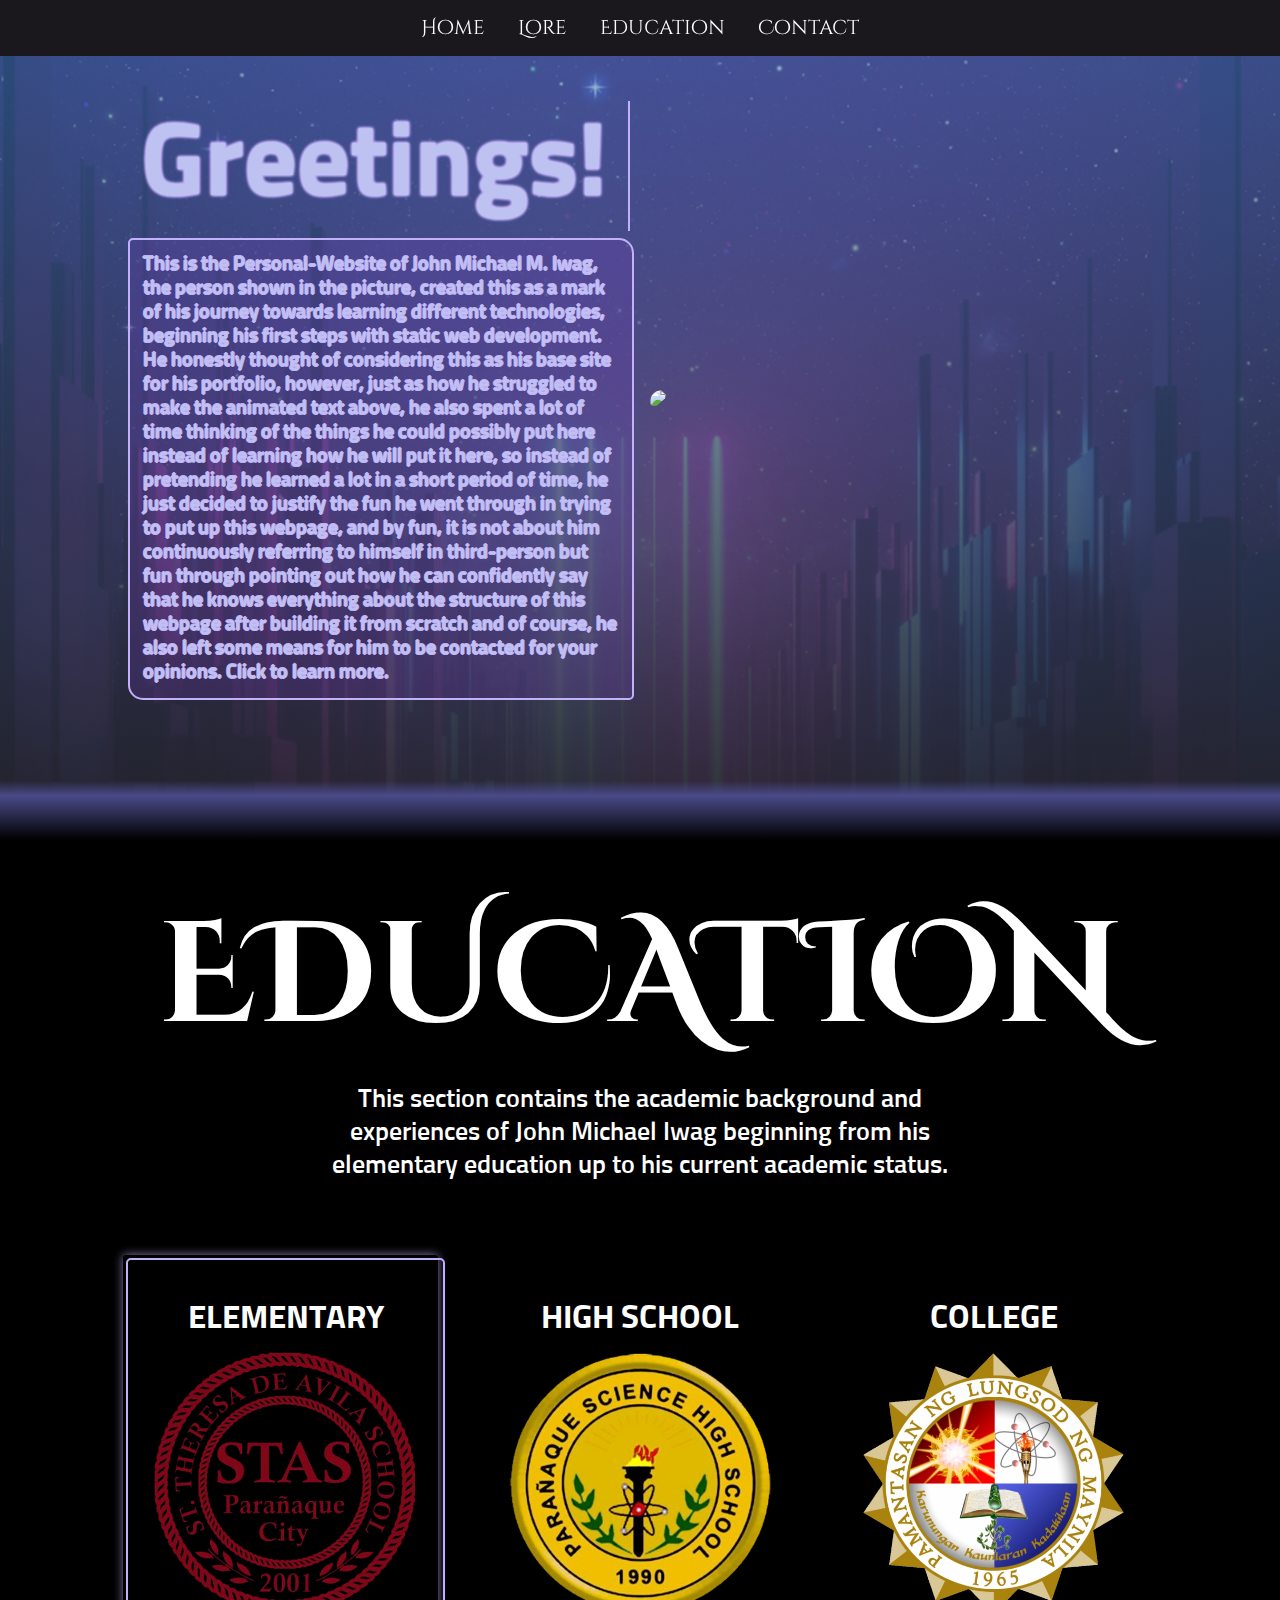
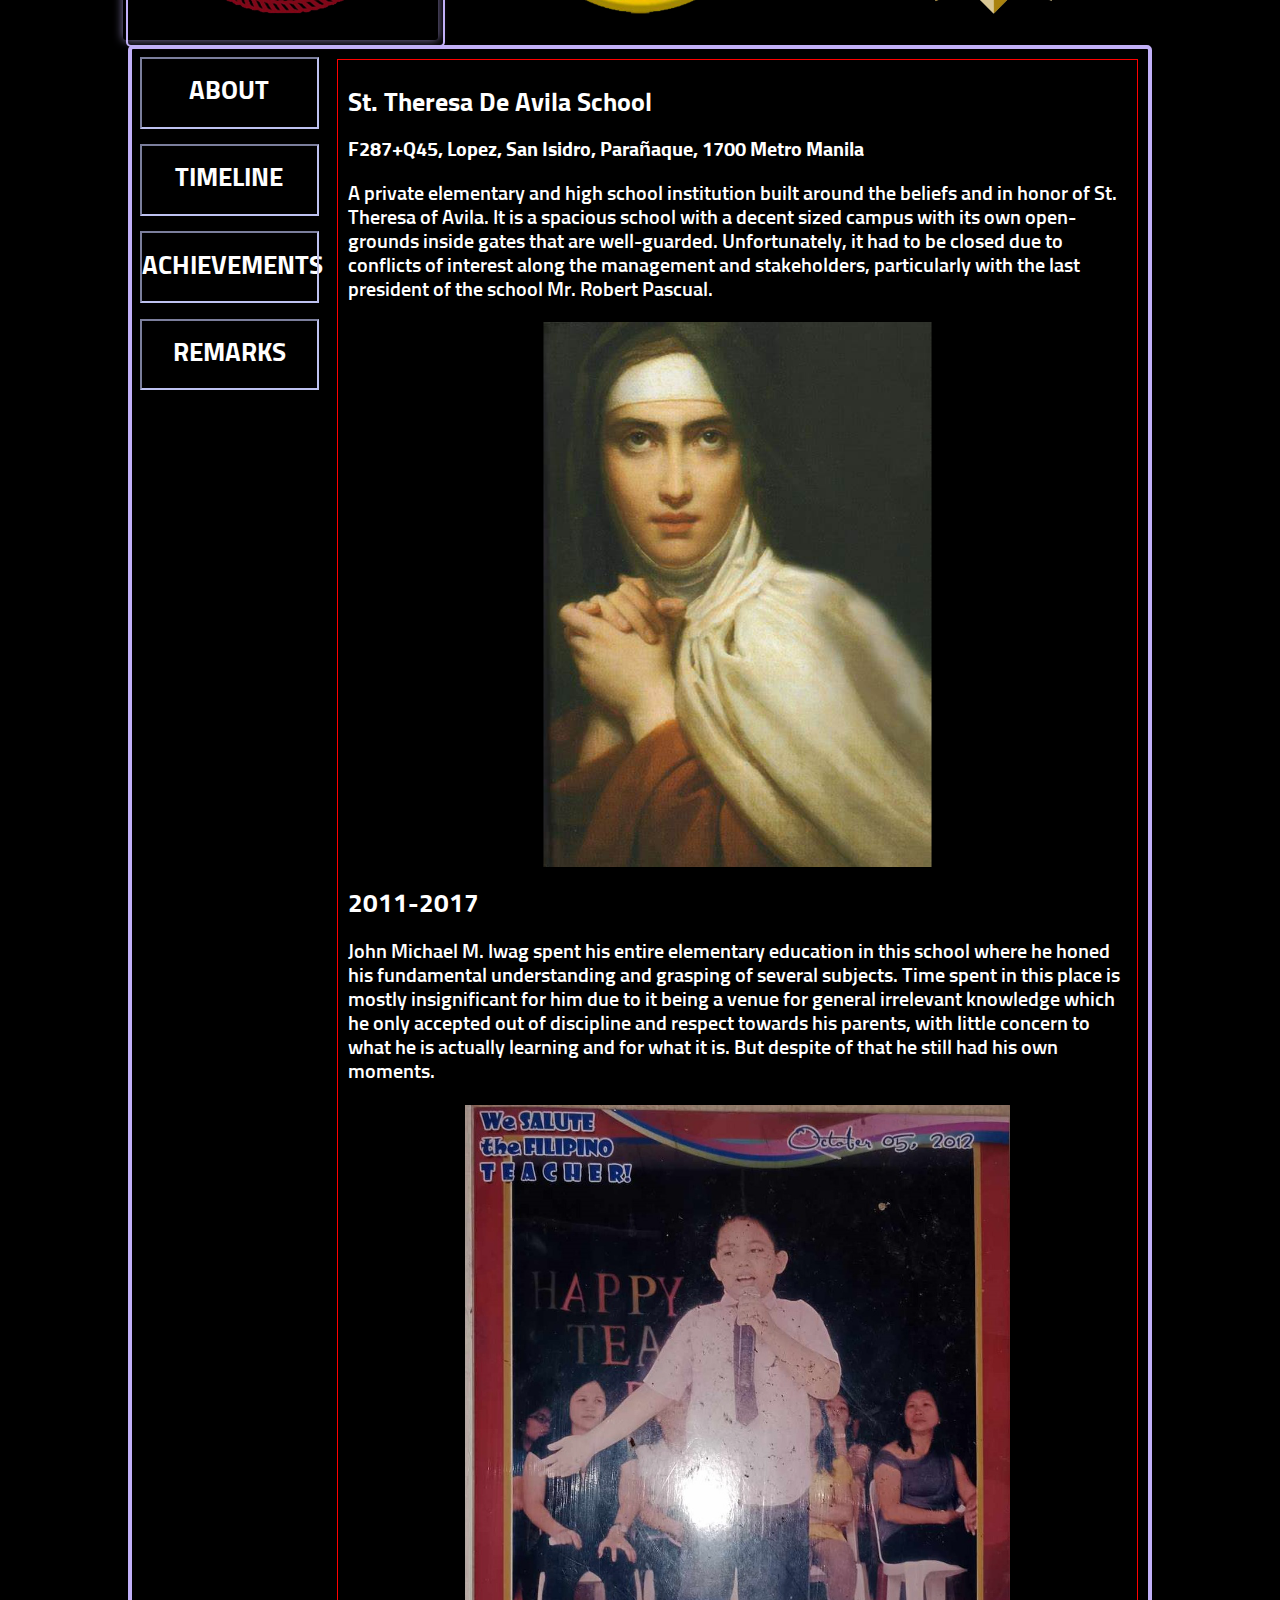
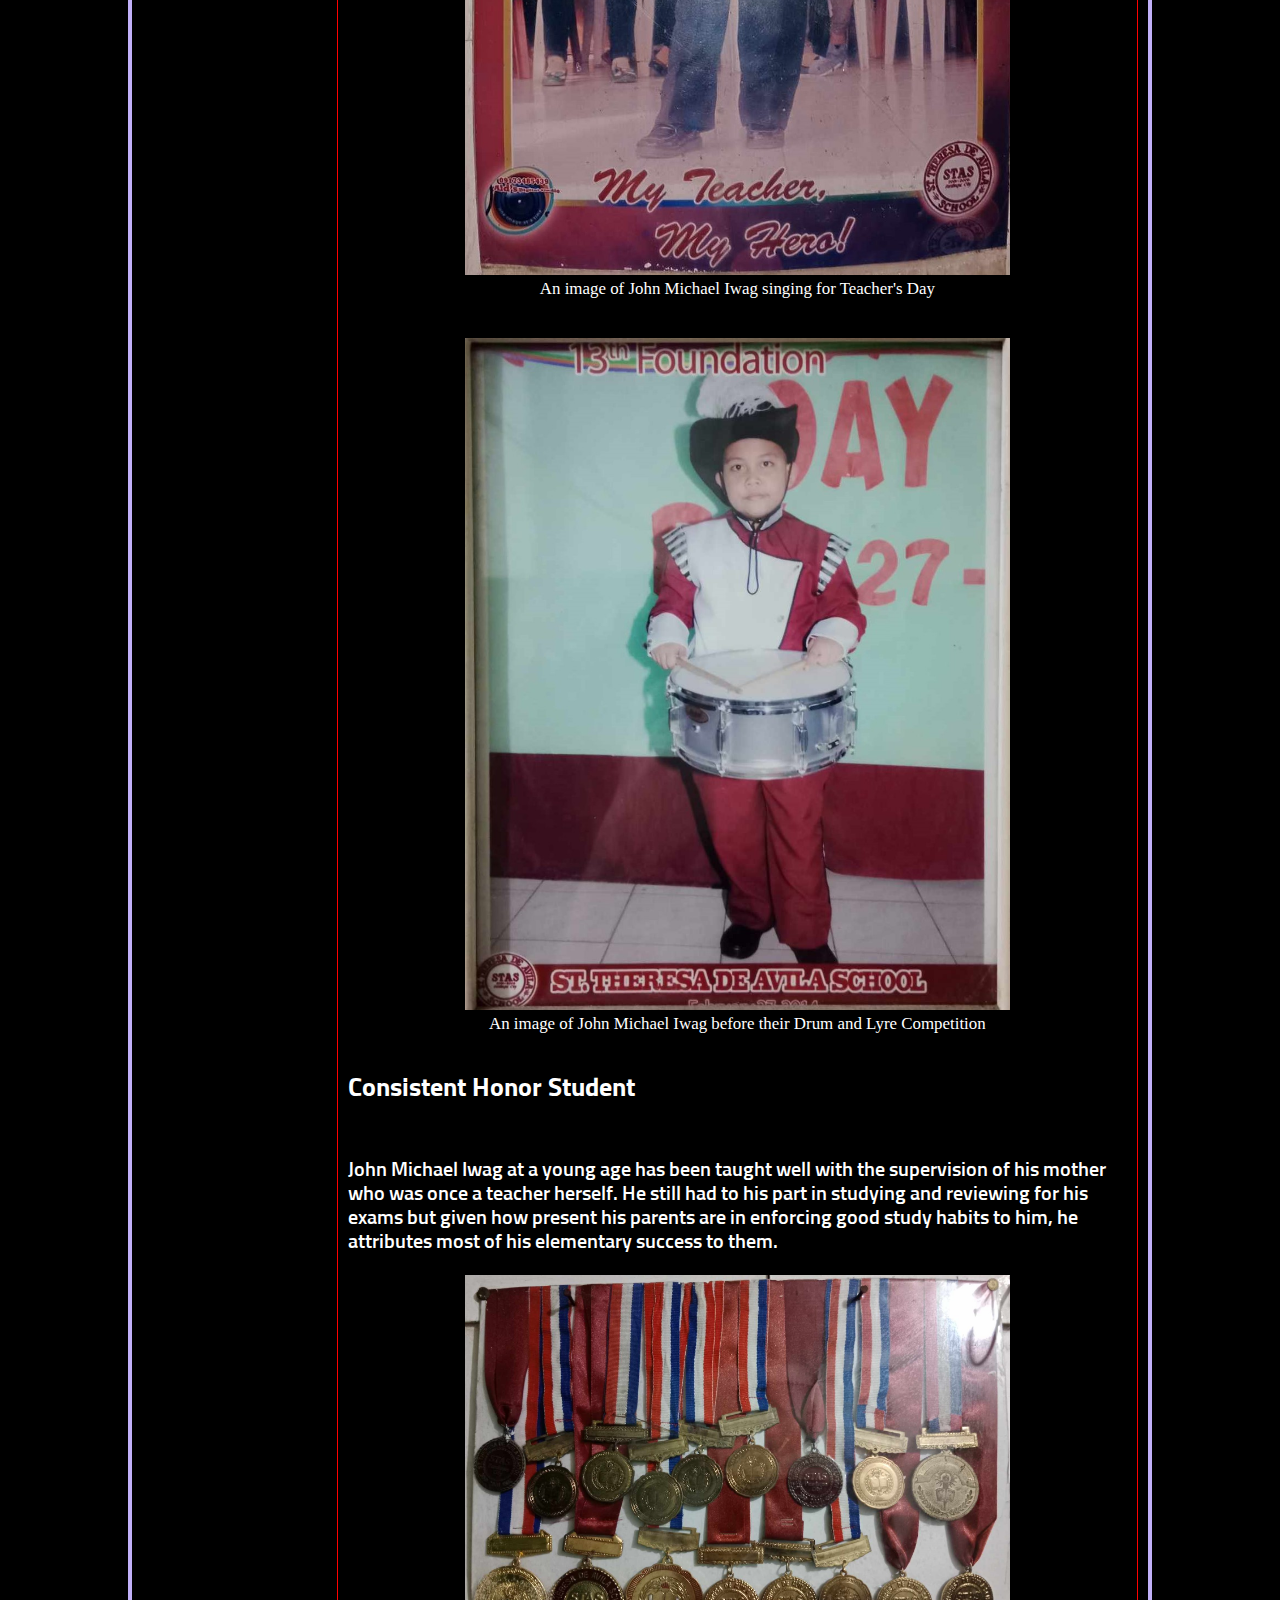
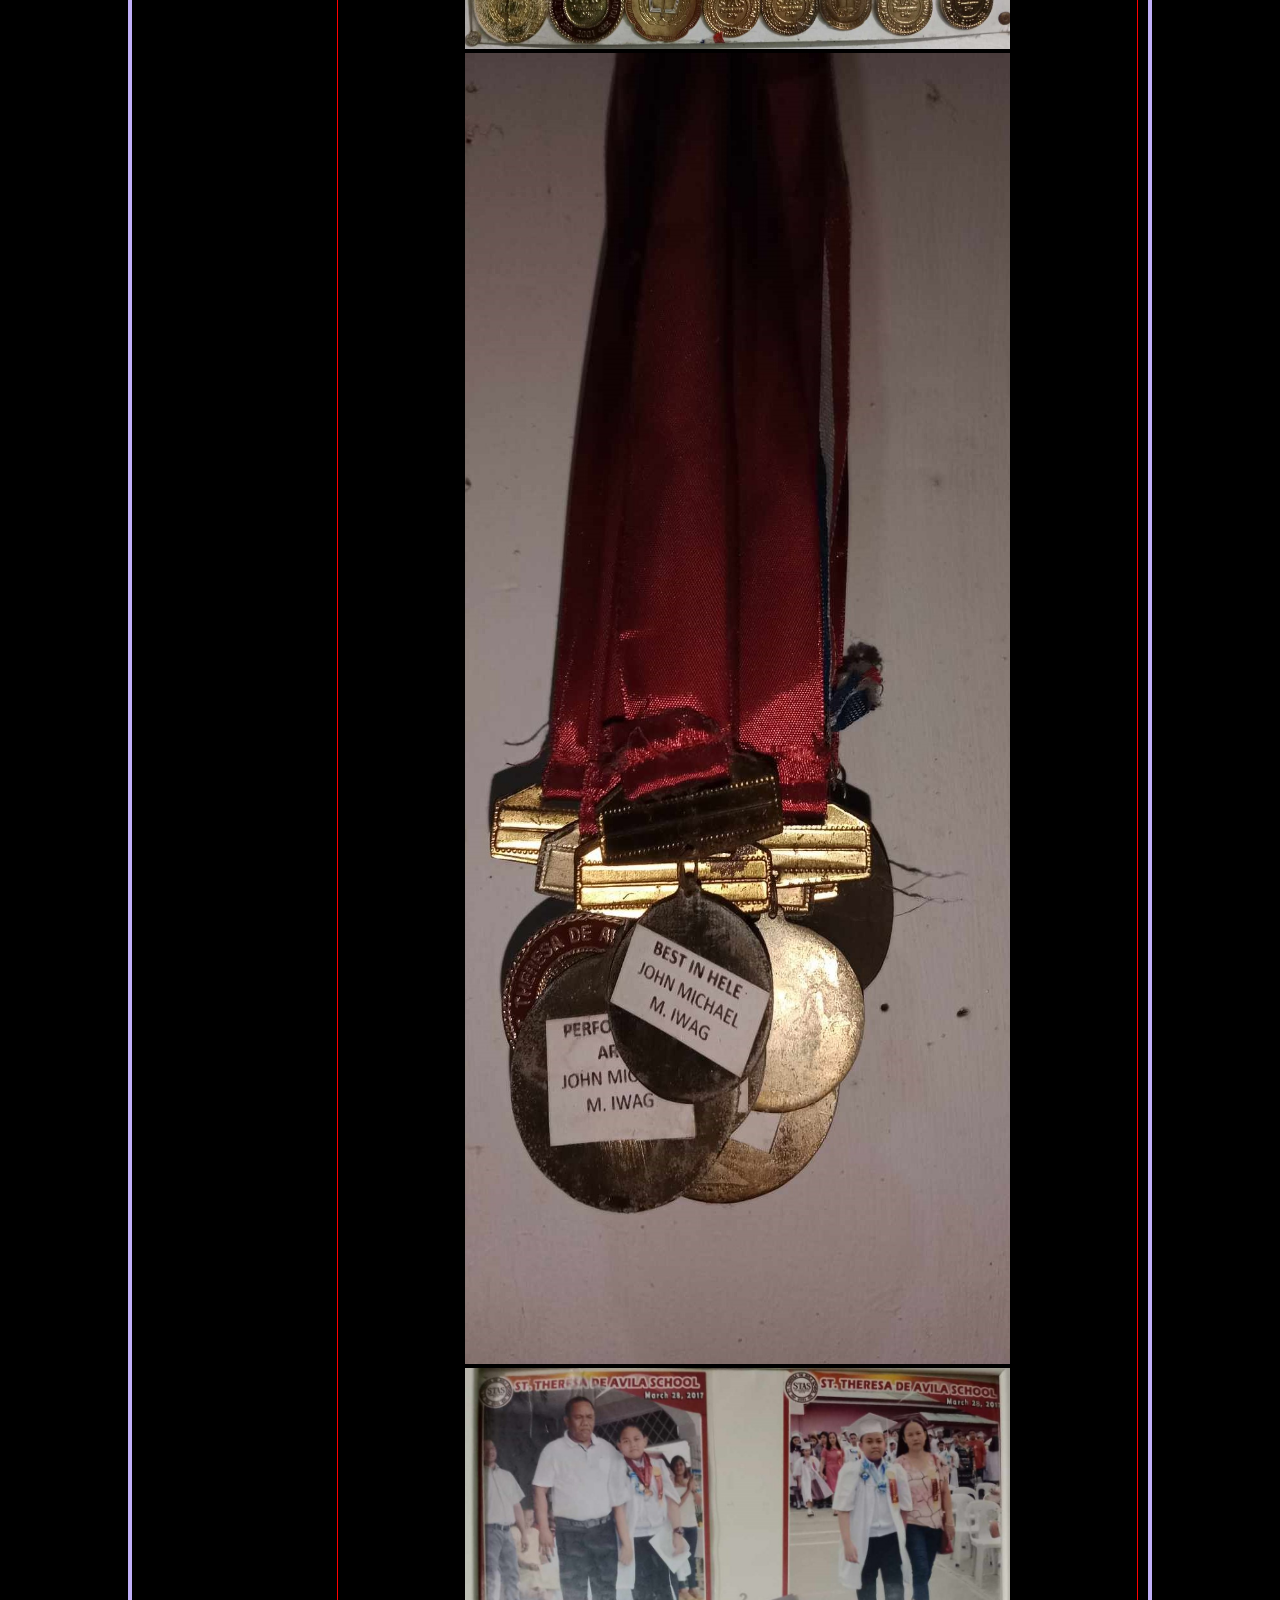
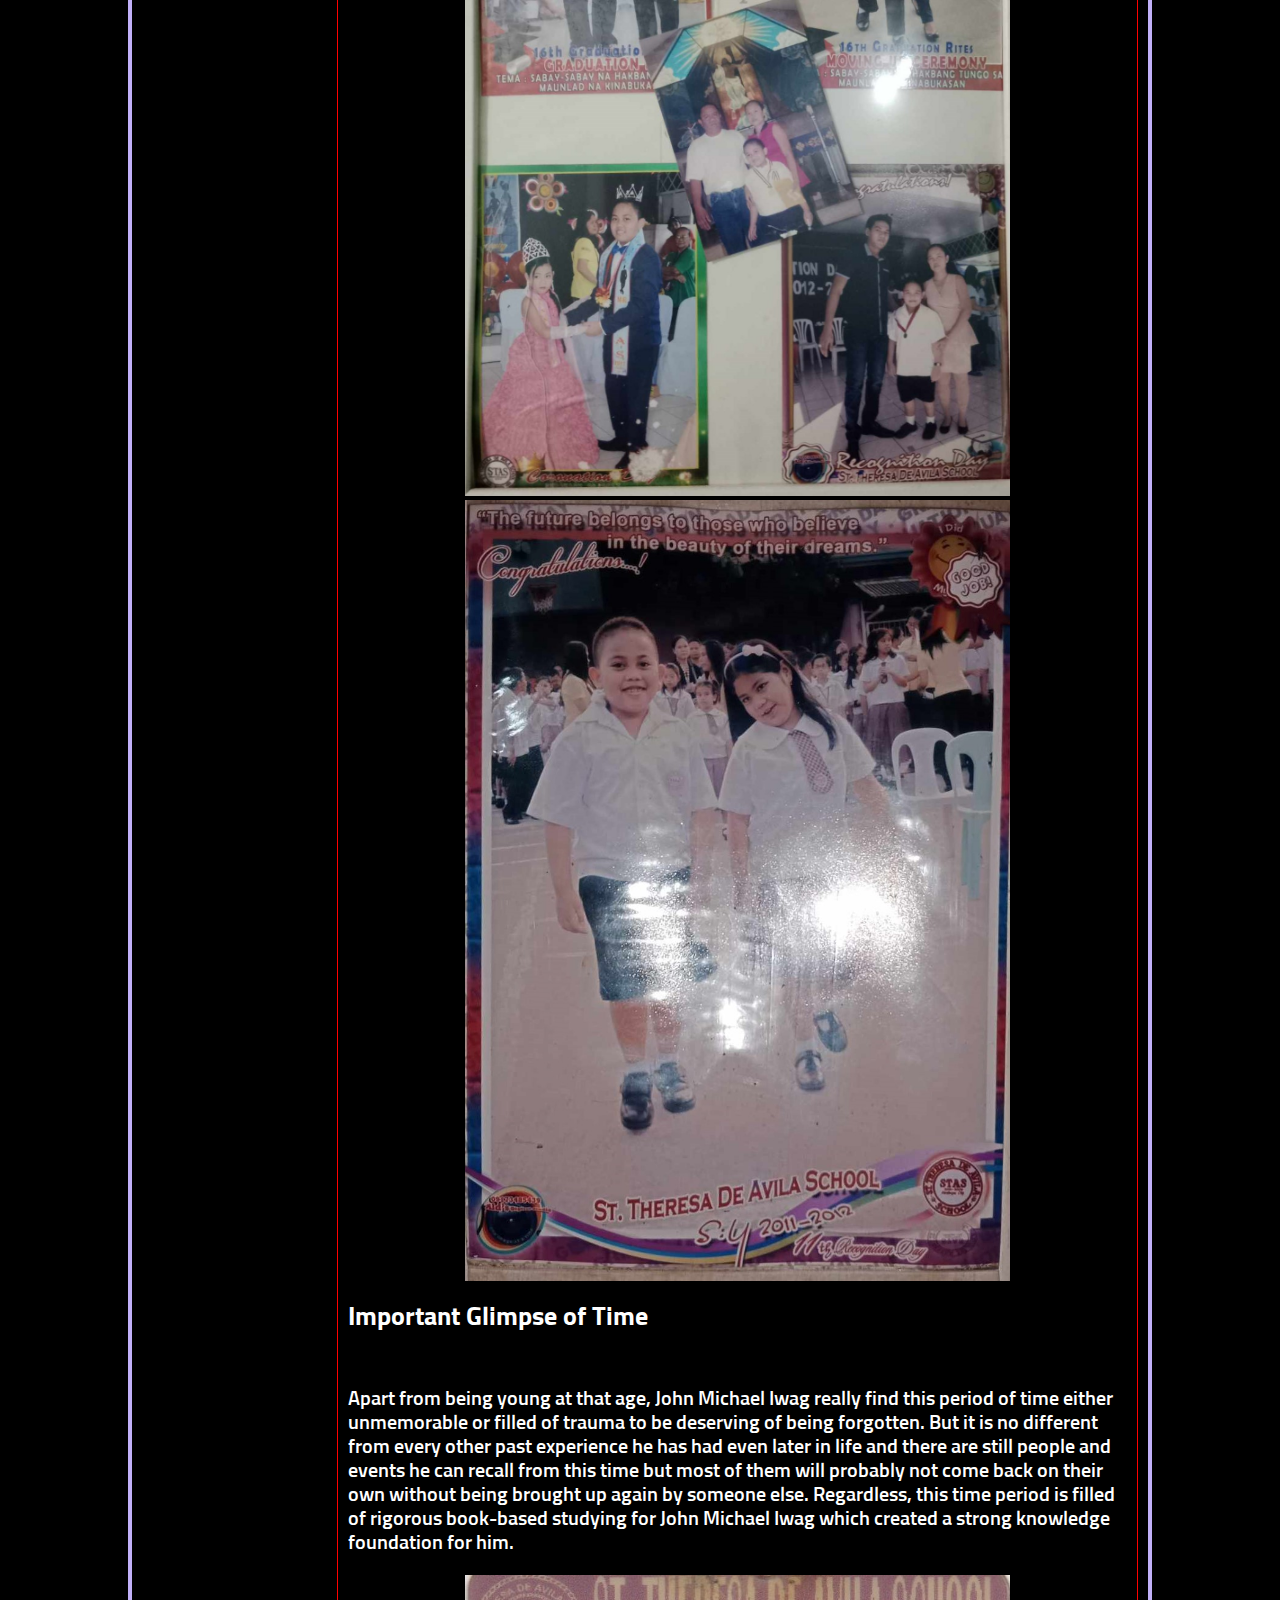
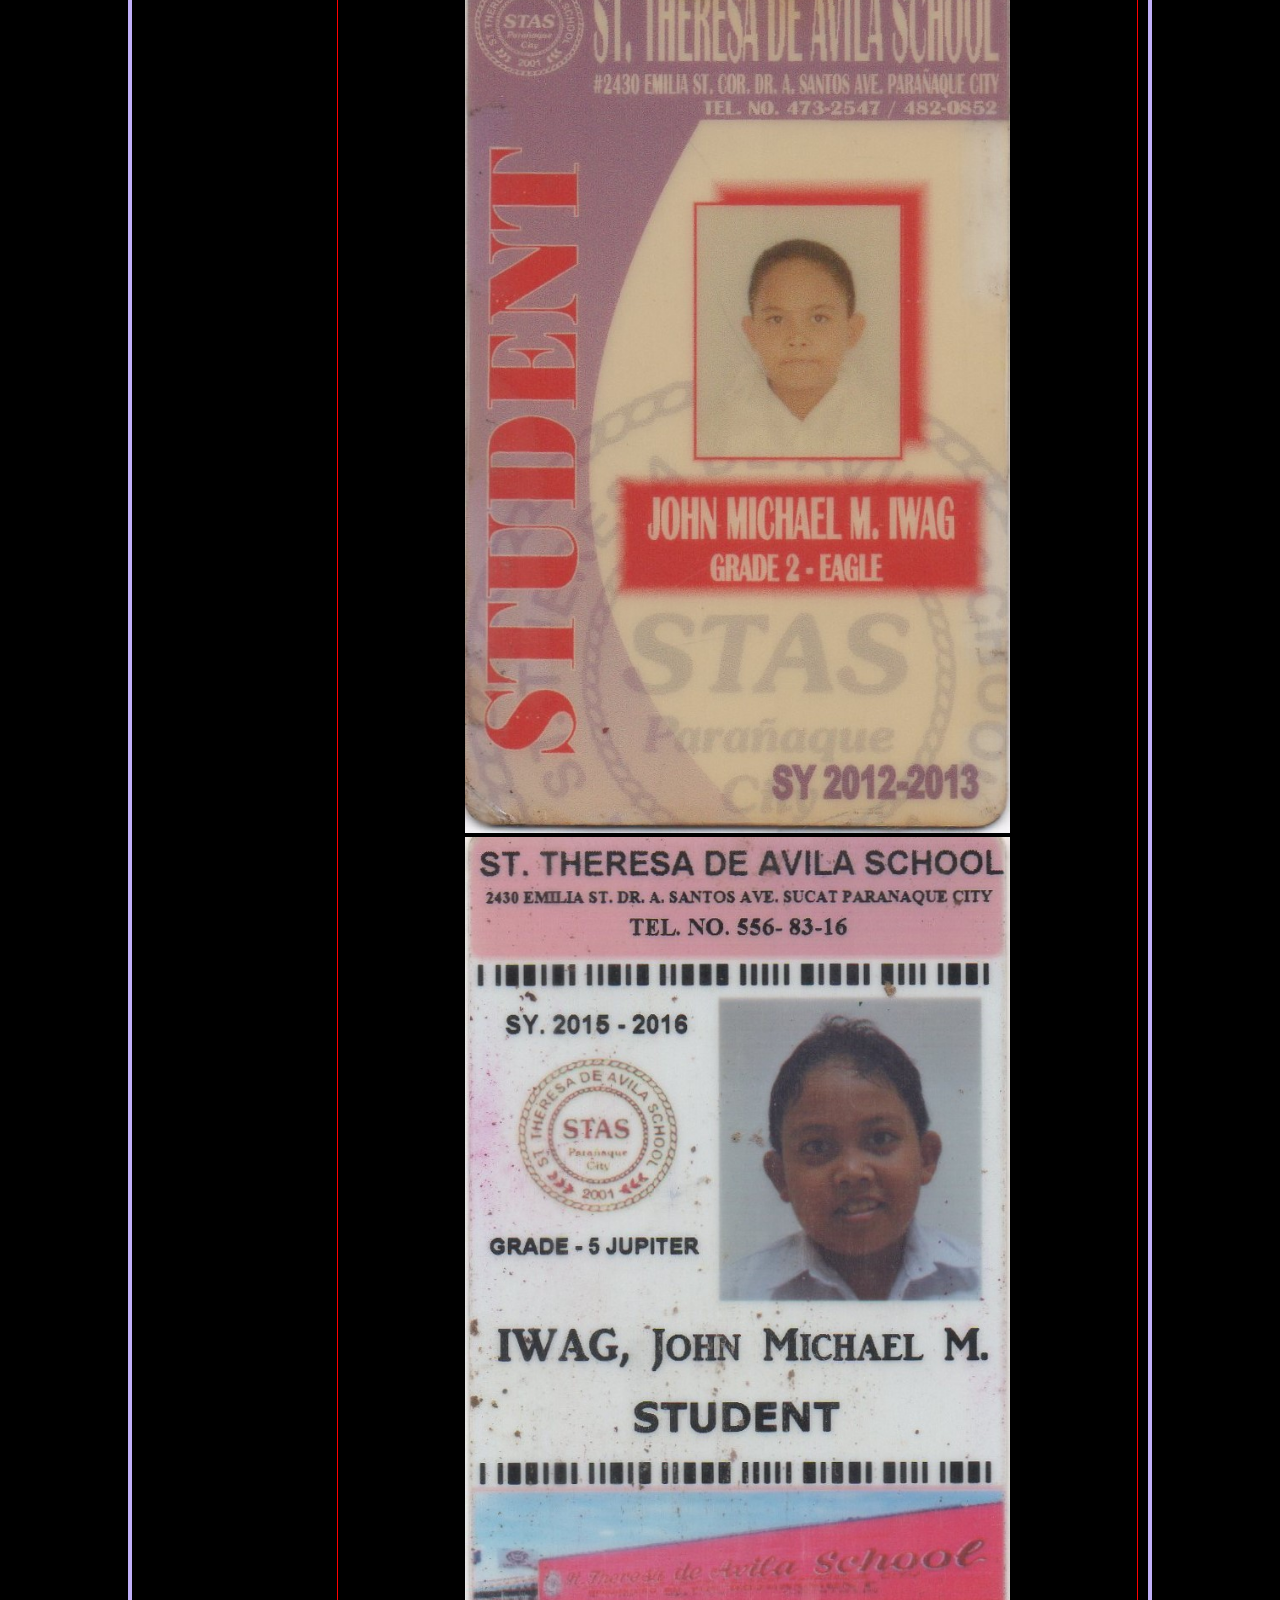
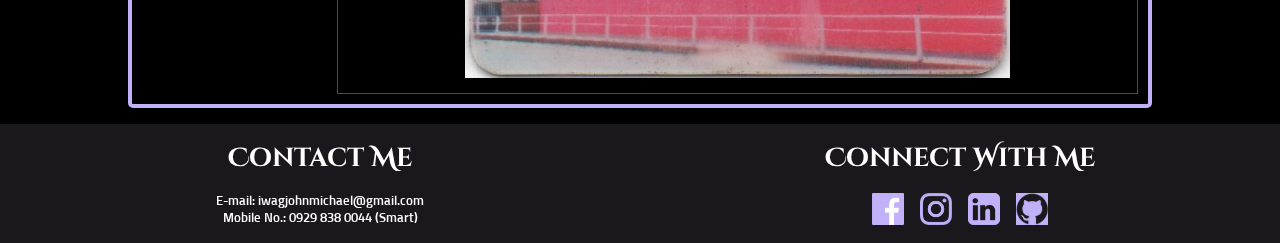
==== commit 2f93031f: "plm content missing" ====
--- a/index.html
+++ b/index.html
@@ -1,7 +1,8 @@
 <!DOCTYPE html>
 <html>
     <head>
-        <title>JM-Iwag</title>        
+        <title>JM-Iwag</title>   
+        <meta charset="UTF-8">     
         <meta name="viewport" content="width=device-width, initial-scale=1">
         <link rel="preconnect" href="https://fonts.googleapis.com">
         <link rel="preconnect" href="https://fonts.gstatic.com" crossorigin>
@@ -15,6 +16,14 @@
         <link rel="stylesheet" href="containerPreset1.css">
     </head>
     <body>
+        <header class="navBar">
+            <nav>
+                <a href="#bg1">Home</a>
+                <a href="/About-Me/lore.html">Lore</a>
+                <a href="#bg2">Education</a>
+                <a href="#contact">Contact</a>
+            </nav>        
+        </header>
         <main>
             <div id="bg1">
                 <section class="container content1">
@@ -77,31 +86,244 @@
                             </div>
                         </div>
                     </div>
+                    <div id="infos">
+                        <div id="stasInfo" class="schoolInfo">
+                            <div class="headerInfo">
+                                <div class="about infoToggle" onclick="toggleActive2(this)">
+                                    <h1>ABOUT</h1>
+                                </div>
+                                <div class="TIMELINE infoToggle" onclick="toggleActive2(this)">
+                                    <h1>TIMELINE</h1>
+                                </div>
+                                <div class="achievements infoToggle" onclick="toggleActive2(this)">
+                                    <h1>ACHIEVEMENTS</h1>
+                                </div>
+                                <div class="misc infoToggle" onclick="toggleActive2(this)">
+                                    <h1>REMARKS</h1>
+                                </div>
+                            </div>
+                            <div class="contentInfo">
+                                <div class="about">
+                                    <h1>
+                                        St. Theresa De Avila School <br>
+                                    </h1>
+                                    <h2>
+                                        F287+Q45, Lopez, San Isidro, Parañaque, 1700 Metro Manila <br>
+                                    </h2>
+                                    <p>
+                                        A private elementary and high school institution built around the beliefs 
+                                        and in honor of St. Theresa of Avila. It is a spacious school with a decent
+                                        sized campus with its own open-grounds inside gates that are well-guarded. 
+                                        Unfortunately, it had to be closed due to conflicts of interest along the
+                                        management and stakeholders, particularly with the last president of the school
+                                        Mr. Robert Pascual.
+                                    </p>
+                                    <img src="../Assets/StTheresaDeAvila.svg">
+                                </div>
+                                <div class="TIMELINE">
+                                    <h1>
+                                        2011-2017 <br>
+                                    </h1>
+                                    <p>
+                                        John Michael M. Iwag spent his entire elementary education in this school where
+                                        he honed his fundamental understanding and grasping of several subjects. Time spent
+                                        in this place is mostly insignificant for him due to it being a venue for general
+                                        irrelevant knowledge which he only accepted out of discipline and respect towards his
+                                        parents, with little concern to what he is actually learning and for what it is.
+                                        But despite of that he still had his own moments.
+                                    </p>
+                                    <img src="../Gallery/STAS/singingM_1.jpg">
+                                    <figcaption> An image of John Michael Iwag singing for Teacher's Day </figcaption>
+                                    <img src="../Gallery/STAS/drummingM_1.jpg">
+                                    <figcaption> An image of John Michael Iwag before their Drum and Lyre Competition </figcaption>
+                                </div>
+                                <div class="achievements">
+                                    <h1>Consistent Honor Student</h1> <br>
+                                    <p>
+                                        John Michael Iwag at a young age has been taught well with the supervision
+                                        of his mother who was once a teacher herself. He still had to his part in studying
+                                        and reviewing for his exams but given how present his parents are in enforcing good
+                                        study habits to him, he attributes most of his elementary success to them.
+                                    </p> 
+                                    <img src="../Gallery/STAS/medals_1.jpg">
+                                    <img src="../Gallery/STAS/medals_2.jpg">
+                                    <img src="../Gallery/STAS/graduationWalk_1.jpg">
+                                    <img src="../Gallery/STAS/graduationWalk_2.jpg">
+                                </div>
+                                <div class="misc">
+                                    <h1>Important Glimpse of Time</h1> <br>
+                                    <p>
+                                        Apart from being young at that age, John Michael Iwag really find this period of 
+                                        time either unmemorable or filled of trauma to be deserving of being forgotten. 
+                                        But it is no different from every other past experience he has had even later in life
+                                        and there are still people and events he can recall from this time but most of them will
+                                        probably not come back on their own without being brought up again by someone else. Regardless,
+                                        this time period is filled of rigorous book-based studying for John Michael Iwag which created 
+                                        a strong knowledge foundation for him.  
+                                    </p>
+                                    <img src="../Gallery/STAS/ID_2.jpg">
+                                    <img src="../Gallery/STAS/ID_1.jpg">
+                                </div>
+                            </div>
+                        </div>
+                        <div id="pshsInfo" class="schoolInfo">
+                            <div class="headerInfo">
+                                <div class="about infoToggle" onclick="toggleActive2(this)">
+                                    <h1>ABOUT</h1>
+                                </div>
+                                <div class="TIMELINE infoToggle" onclick="toggleActive2(this)">
+                                    <h1>TIMELINE</h1>
+                                </div>
+                                <div class="achievements infoToggle" onclick="toggleActive2(this)">
+                                    <h1>ACHIEVEMENTS</h1>
+                                </div>
+                                <div class="misc infoToggle" onclick="toggleActive2(this)">
+                                    <h1>REMARKS</h1>
+                                </div>
+                            </div>
+                            <div class="contentInfo">
+                                <div class="about">
+                                    <h1>Parañaque Science High School</h1>
+                                    <h2>8322 Sampaguita Street 1704 Paranaque Metro Manila </h2>
+                                    <p>
+                                        Parañaque Science High School (PSHS) was concerned in 1988 by the late Mayor Walfrido N. Ferrer and his 
+                                        sister Mrs. Flor Cordero. It envisioned to provide free quality secondary education to the exceptionally 
+                                        bright elementary graduates of Parañaque, by having an enriched curriculum in Science, Engineering, Technology 
+                                        and Mathematics. The idea of establishing a science high school was made after the success of Parañaque Municipal 
+                                        High School (PMHS) students in the 1988 Regional Science Fair. <br>
+                                        Their vision was referred to the Principal of 
+                                        Parañaque Municipal High School (now Parañaque National High School) Mrs. Rosa V. Sioson, with other school 
+                                        administrator: Miss Narcisa F. Catindig, Assistant Principal and Department Head of Mathematics; Mrs. Teresita Flores, 
+                                        Department Head of English; and Mrs. Elizabeth C. Cabales, Department Head of Science. This was approved by the 
+                                        Division Superintendent, Dr. Ricardo Sibug and the OIC Science Supervisor, Mr. Lino Rom, who signified their support 
+                                        to the notion. Their collaboration marked the birth of PSHS in 1990. With twenty-one (21) students housed in a borrowred 
+                                        classroom of PMHS, and teachers, supervised by the PMHS administrators, PSHS has proven its exceptionality.
+                                    </p>
+                                    <img src="../Gallery/PSHS/school_1.jpg">
+                                    <figcaption>An Image of the School's Facade</figcaption>
+                                    <img src="../Gallery/PSHS/school_2.jpg">
+                                    <figcaption>An Image of the School's Facade at Night</figcaption>
+                                    <img src="../Gallery/PSHS/school_4.jpg">
+                                    <figcaption>An Image of the School's Facade at Night</figcaption>
+                                    <img src="../Gallery/PSHS/school_3.jpg">
+                                    <figcaption>An Image of the Campus (PUP Parañaque on left) at Night</figcaption>
+                                </div>
+                                <div class="TIMELINE">
+                                    <h1>2017-2023</h1>
+                                    <p>
+                                        John Michael Iwag spent most of his growth in this safe space for what was deemed as advance learning. Despite of beginning
+                                        his academic venture with a lost note and some reluctance to even take an entrance exam in this school, it is one of the decisions
+                                        he will never regret later in life not only for the quality education served from this institution, but also for the people he met and 
+                                        taught him several things in life that led to what he is now.
+                                    </p>
+                                    <h1>Grade 7</h1>
+                                    <img src="../Gallery/PSHS/mathOlympiad.jpg">
+                                    <figcaption>An Image of the School's Representatives for the 2017 Math Olympiad</figcaption>
+                                    <img src="../Gallery/PSHS/starGazing.jpg">
+                                    <figcaption>An Image of the School's Star Gazing Overnight at UP National Institute for Science and Mathematics Education Development</figcaption>
+                                    <h1>Grade 9</h1>
+                                    <img src="../Gallery/PSHS/transformer_2.jpg">
+                                    <figcaption>An Image of JM's First Power Supply Prototype</figcaption>
+                                    <img src="../Gallery/PSHS/transformer_1.jpg">
+                                    <figcaption>An Image of JM's First Power Supply Prototype</figcaption>
+                                    <video autoplay loop muted>
+                                        <source src="../Gallery/PSHS/powerSupply.mp4" type="video/mp4"/>
+                                        Your browser does not support the video
+                                    </video>
+                                    <figcaption>A Video of Testing the Soldered Power Supply</figcaption>
+                                    <h1>Grade 12</h1>
+                                    <img src="../Gallery/PSHS/robot_1.jpg">
+                                    <figcaption>An Image of Battery Voltage Testing for the Robot</figcaption>
+                                    <img src="../Gallery/PSHS/robot_2.jpg">
+                                    <figcaption>An Image of the Vacuum Prototype</figcaption>
+                                    <img src="../Gallery/PSHS/robot_3.jpg">
+                                    <figcaption>An Image of the Robot Vacuum Prototype</figcaption>
+                                </div>
+                                <div class="achievements">
+                                    <h1>When Learning was Indeed the Best Experience</h1>
+                                    <p></p>
+                                    <img src="../Gallery/PSHS/trophy_1.jpg">
+                                    <figcaption>An Image of the Volleyball Championship Trophy</figcaption>
+                                    <img src="../Gallery/PSHS/medals_2.jpg">
+                                    <figcaption>An Image of all the Recognition Medals</figcaption>
+                                    <img src="../Gallery/PSHS/shsDiploma.jpg">
+                                    <figcaption>An Image of the Senior High School Diploma</figcaption>
+                                    <img src="../Gallery/PSHS/jhsDiploma.jpg">
+                                    <figcaption>An Image of the Junior High School Diploma</figcaption>
+                                    <img src="../Gallery/PSHS/f4.jpg">
+                                    <figcaption>An Image Together with the School's F4</figcaption>
+                                </div>
+                                <div class="misc">
+                                    <h1>The Cure</h1>
+                                    <p>
+                                        Not only did 2 years of JM's education being amidst the pandemic where Parañaque Science High School 
+                                        stepped in to continue providing quality education but also managed to teach JM several things in life
+                                        particularly towards empathy and love for seeking knowledge. In contrast with the JM before he entered
+                                        this school, he departed as someone who is highly-driven by his need to prove himself after realizing
+                                        that he lived a sedative academic lifestyle in one of the most competitive yet comfortable learning atmosphere.
+                                        And with that, he is on his journey to fulfill what he always wanted through learning how to build it.
+                                    </p>
+                                    <img src="../Gallery/PSHS/id_1.jpg">
+                                    <img src="../Gallery/PSHS/id_2.jpg">
+                                    <img src="../Gallery/PSHS/id_3.jpg">
+                                </div>
+                            </div>
+                        </div>
+                        <div id="plmInfo" class="schoolInfo">
+                            <div class="headerInfo">
+                                <div class="about infoToggle" onclick="toggleActive2(this)">
+                                    <h1>ABOUT</h1>
+                                </div>
+                                <div class="TIMELINE infoToggle" onclick="toggleActive2(this)">
+                                    <h1>TIMELINE</h1>
+                                </div>
+                                <div class="achievements infoToggle" onclick="toggleActive2(this)">
+                                    <h1>ACHIEVEMENTS</h1>
+                                </div>
+                                <div class="misc infoToggle" onclick="toggleActive2(this)">
+                                    <h1>REMARKS</h1>
+                                </div>
+                            </div>
+                            <div class="contentInfo">
+                                <div class="about">
+                                    <h1>PLM</h1>
+                                </div>
+                                <div class="TIMELINE">
+                                    <h1>2023-Present</h1>
+                                </div>
+                                <div class="achievements">
+                                    <h1>Wala pa</h1>
+                                </div>
+                                <div class="misc">
+                                    <h1>marami nang binagsak</h1>
+                                </div>
+                            </div>
+                        </div>
+                    </div>
                 </section>
             </div>
-            <section class="container">
-                <div id="parallaxDivider">Parallax divider here</div>
-            </section>
             <section class="container">
                 <div id="bg3">
                     experiences here
                 </div>
             </section>
-
-            <div class="about">
-                <h1>About Me</h1>
-                <p>This Page is literally already about me but here they are in case you still missed some important details: <br>
+        </main>
+        <footer>
+            <div class="footBar">
+                <div id="contact">
+                    <h1>Contact Me</h1>
                     <a>E-mail: iwagjohnmichael@gmail.com</a> <br>
                     <a>Mobile No.: 0929 838 0044 (Smart)</a> <br>
-                    <p>Connect with me:</p> <br>
-                    <a>insert fb icon that links to personal acc</a>
-                    <a>insert ig icon that links to personal acc</a>
-                    <a>insert linkedin icon that links to personal acc</a>
-                    <a>insert github icon that links to personal acc</a>
-                </p>
-                <a id="learnMore" href="About-Me/lore.html">Learn More</a>
+                </div>
+                <div id="connect">
+                    <h1>Connect With Me</h1>
+                    <a href="https://www.facebook.com/100022140710871/"><img src="/Assets/FBLogo.svg"></a>
+                    <a href="https://www.instagram.com/gem_iwag/"><img src="/Assets/IGLogo.svg"></a>
+                    <a href="https://www.linkedin.com/in/john-michael-iwag-0410a9239"><img src="/Assets/linkedInLogo.svg"></a>
+                    <a href="https://github.com/IJMPLM"><img src="/Assets/githubLogo.svg"></a>
+                </div>
             </div>
-        </main>
+        </footer>
     </body>
     <script type="text/javascript" src="index.js"></script>
 </html>
--- a/main.css
+++ b/main.css
@@ -5,19 +5,64 @@
     width:100vw;
 }
 
-.about{
-    display: flex; /* Makes the div a flex container */
-    flex-direction: column; /* Arrange children in a column */
-    justify-content: center; /* Centers the div horizontally */
-    align-items: center; /* Centers the div vertically */
+.navBar{
+    z-index: 3;
+    position: sticky;
+    top:0;
 }
 
-.about h1 {
-    font-family: 'Cinzel Decorative', serif;   
+.navBar nav {
+    background-color: rgba(34, 30, 36, 0.8);
+    padding: 15px;
+    text-align: center;
 }
 
-#learnMore{
-    font-family: serif;
+nav a {
+    font-family: 'Cinzel Decorative', serif;
+    color: #fff;
+    text-decoration: none;
+    margin: 0 15px;
+    font-size: 1.5rem;
+    transition: color 0.3s ease-in-out;
+}
+
+nav a:hover {
+    color: #d94bd8;
+}
+
+.footBar{
+    display: flex;
+    flex: row;
+
+    width:100%;
+    background-color: rgba(34, 30, 36, 0.8);
+    text-align: center;
+    z-index: 3;
+    position: sticky;
+    bottom:0;
+    padding: 0 0 1% 0;
+    justify-content: center;
+}
+
+.footBar div {
+    flex:1;
+}
+
+.footBar h1{
+    color:#fff;
+    font-family: 'Cinzel Decorative', serif;
+    font-size: 2rem;
+}
+
+.footBar a{
+    color:#fff;
+    font-family: 'Sunflower', sans-serif;
+    font-size: 1rem;
+}
+
+#connect img{
+    width: 5%;
+    margin: 0 1%;
 }
 
 #bg1{
@@ -58,7 +103,21 @@
     height:50rem;
 }
 
+/*
+.about{
+    display: flex; 
+    flex-direction: column; 
+    justify-content: center; 
+    align-items: center; 
+}
 
-  
+.about h1 {
+    font-family: 'Cinzel Decorative', serif;   
+}
+
+#learnMore{
+    font-family: serif;
+}
+*/
 
 
--- a/index.css
+++ b/index.css
@@ -1,3 +1,6 @@
+body {
+    background-color: black;
+}
 .overlay {
     overflow: hidden;
     position: absolute;
@@ -115,16 +118,44 @@
     margin: 0 13vw 5% 13vw;
 }
 
+
+.education{
+    display:flex;
+    flex-direction: column;
+    justify-content: center;
+}
+
 #completion {
     display:flex;
     flex-direction: row;
     gap: 3rem;
+    max-width: 100%;
     flex-wrap:nowrap;
     justify-content: center;
 }
 
 #completion div {
     transition: background-color 0.3s ease;
+}
+
+#stas, #pshs, #plm {
+    display: flex;
+    flex-direction: column;
+    padding:2rem;
+
+    flex:1;
+}
+
+#stas img, #pshs img, #plm img{
+    width:100%;
+}
+
+#stas h1, #pshs h1, #plm h1{
+    font-size: 2.5rem;
+    font-family: 'Sunflower', sans-serif;
+    color: #FFFFFF;
+    text-align: center;
+    margin:1rem;
 }
 
 .schoolToggle:hover {
@@ -136,7 +167,7 @@
     outline: 0.2rem solid rgb(194,176,248);
     border-radius: 3px;
     position:relative;
-}
+} 
 
 .schoolToggle.active::before {
     content: '';
@@ -159,25 +190,88 @@
     }
 }
 
-#stas, #pshs, #plm {
+#infos{
+    max-width: 100%;
+}
+
+.schoolInfo {
+    display:flex;
+    flex-direction: row;
+    color: white;
+
+    width:100%;
+    border: 4px solid rgb(194,176,248);
+    box-sizing: border-box;
+    border-radius: 5px ;
+}
+
+.headerInfo {
+    flex:1;
+
     display: flex;
     flex-direction: column;
-    width:22rem;
-    height:28rem;
-    padding:2rem;
-}
-
-#stas img, #pshs img, #plm img{
+
     width:100%;
 }
 
-#stas h1, #pshs h1, #plm h1{
-    font-size: 3rem;
-    font-family: 'Sunflower', sans-serif;
-    color: #FFFFFF;
+.headerInfo h1 {
+    font-family: 'Sunflower', sans-serif;
+    font-size: 2rem;
+}
+
+.contentInfo {
+    flex:4;
+    border: red 1px solid;
+    margin:1%;
+    padding:1%
+}
+
+
+
+.contentInfo h1{
+    font-family: 'Sunflower', sans-serif;
+    font-size: 2rem;
+}
+
+.contentInfo h2{
+    font-family: 'Sunflower', sans-serif;
+    font-size: 1.5rem;
+}
+
+.contentInfo p{
+    font-family: 'Sunflower', sans-serif;
+    font-size: 1.5rem;
+}
+
+.contentInfo img, .contentInfo video{
+    width:70%;
+    margin-left: 15%;
+}
+
+.contentInfo figcaption{
     text-align: center;
-    margin:1rem;
-}
+    font-size: 1.3rem;
+    margin-bottom: 5%;
+}
+
+.infoToggle{
+    margin:5%;
+    outline:#BEC2F0 2px inset;
+    text-align: center;
+}
+
+.infoToggle:hover{
+    background-color: rgba(217,75,216,0.8);
+    cursor:pointer;
+}
+
+.infoToggle.active {
+    outline: 0.2rem solid rgb(194,176,248);
+    background-color: #d94bd8;
+    border-radius: 3px;
+    position:relative;
+}
+
 
 @media (max-width: 1536px){
     html {
@@ -214,6 +308,33 @@
     .dividerBlack p {
         font-size:1.5rem;
     }
+    #completion {
+        gap:1.5rem;
+    }
+    #stas h1, #pshs h1, #plm h1{
+        font-size: 1rem;
+    }
+    .headerInfo h1{
+        font-size: 1rem;
+    }
+    .contentInfo{
+        flex:3;
+    }
+    .contentInfo h1, .contentInfo h2{
+        font-size: 1.5rem;
+    }
+    .contentInfo p{
+        font-size: 1rem;
+    }
+    .contentInfo figcaption{
+        font-size: 0.8rem;
+    }
+    .footBar h1{
+        font-size: 1.5rem;
+    }
+    #connect img{
+        width:10%;
+    }
 }
 
 @media (max-width: 640px){
@@ -233,6 +354,12 @@
     .dividerBlack p {
         font-size:1rem;
     }
+    .headerInfo h1{
+        font-size: 0.8rem;
+    }
+    #stas h1{
+        font-size: 0.7rem;
+    }
 }
 
 @media (max-width: 475px){
@@ -252,4 +379,10 @@
     .dividerBlack p {
         font-size:1rem;
     }
+    .navBar a {
+        font-size: 1.25rem;
+    }
+    #connect img{
+        width:15%;
+    }
 }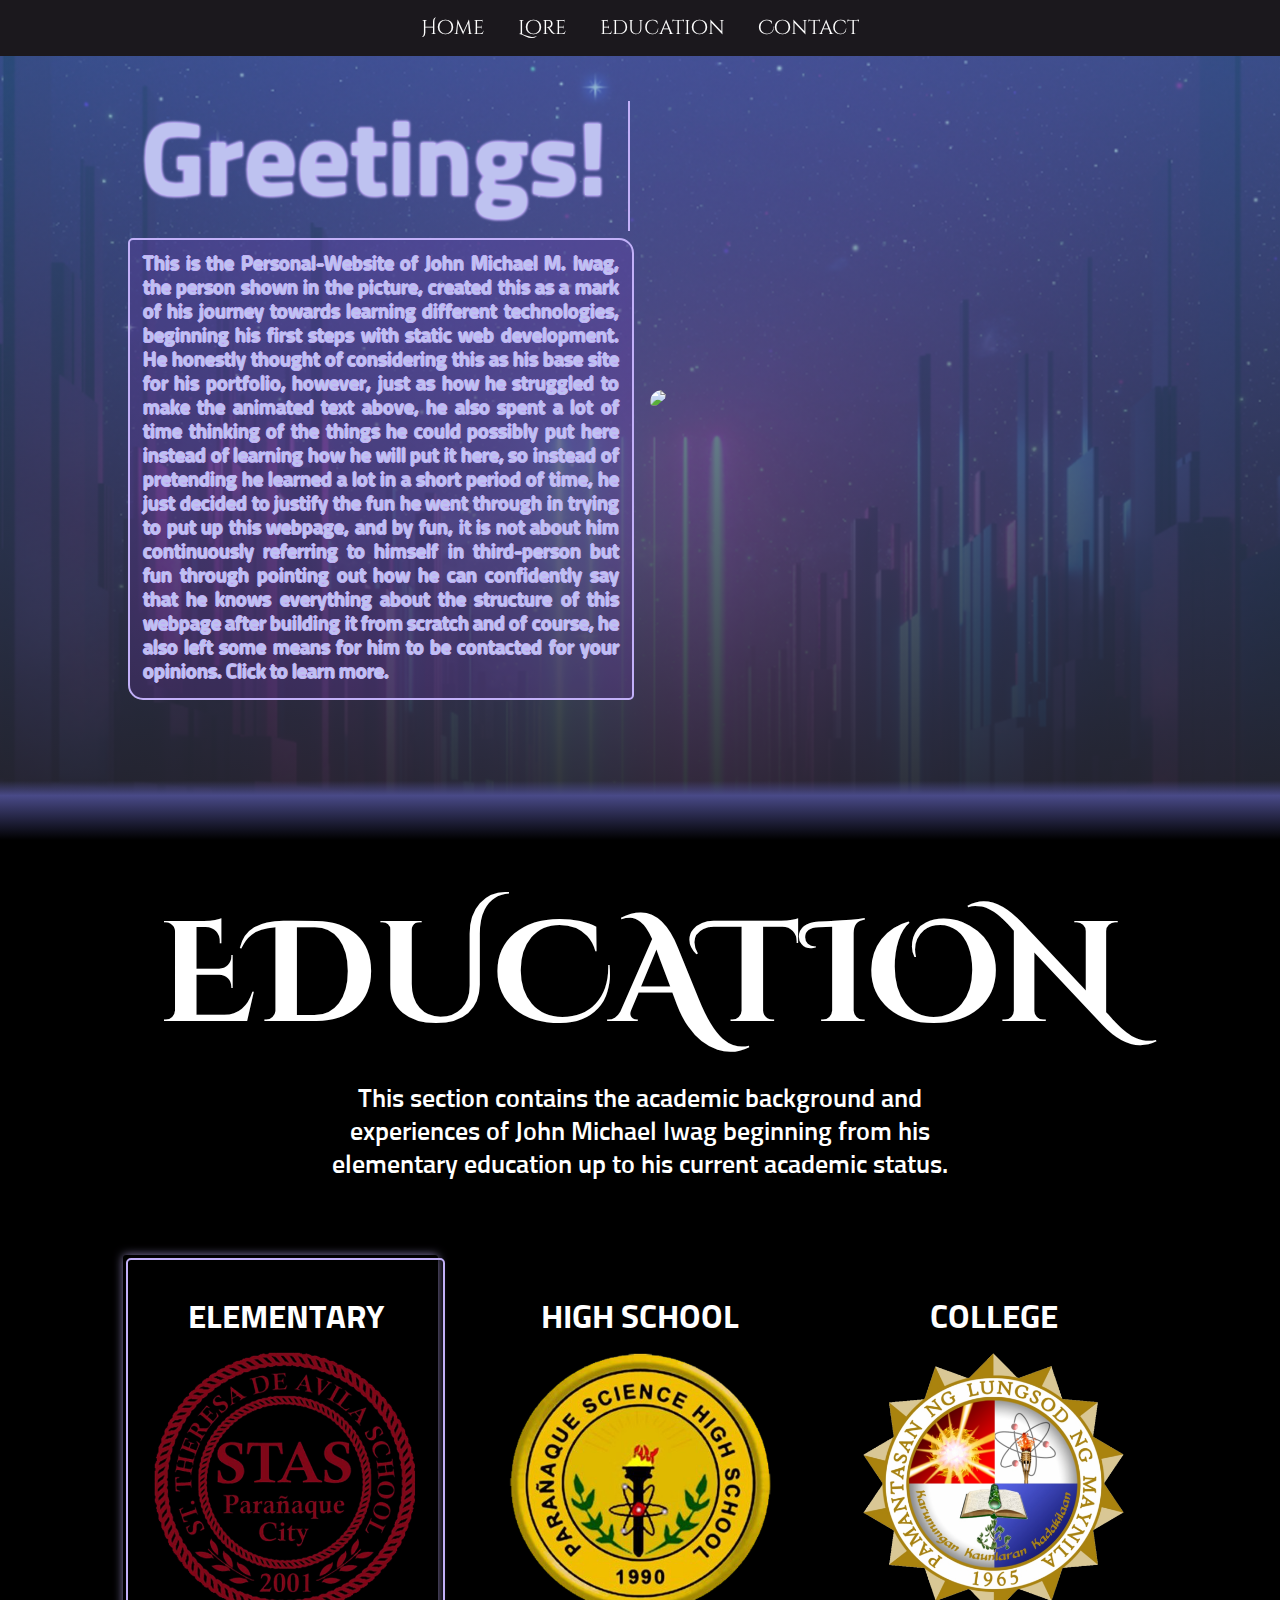
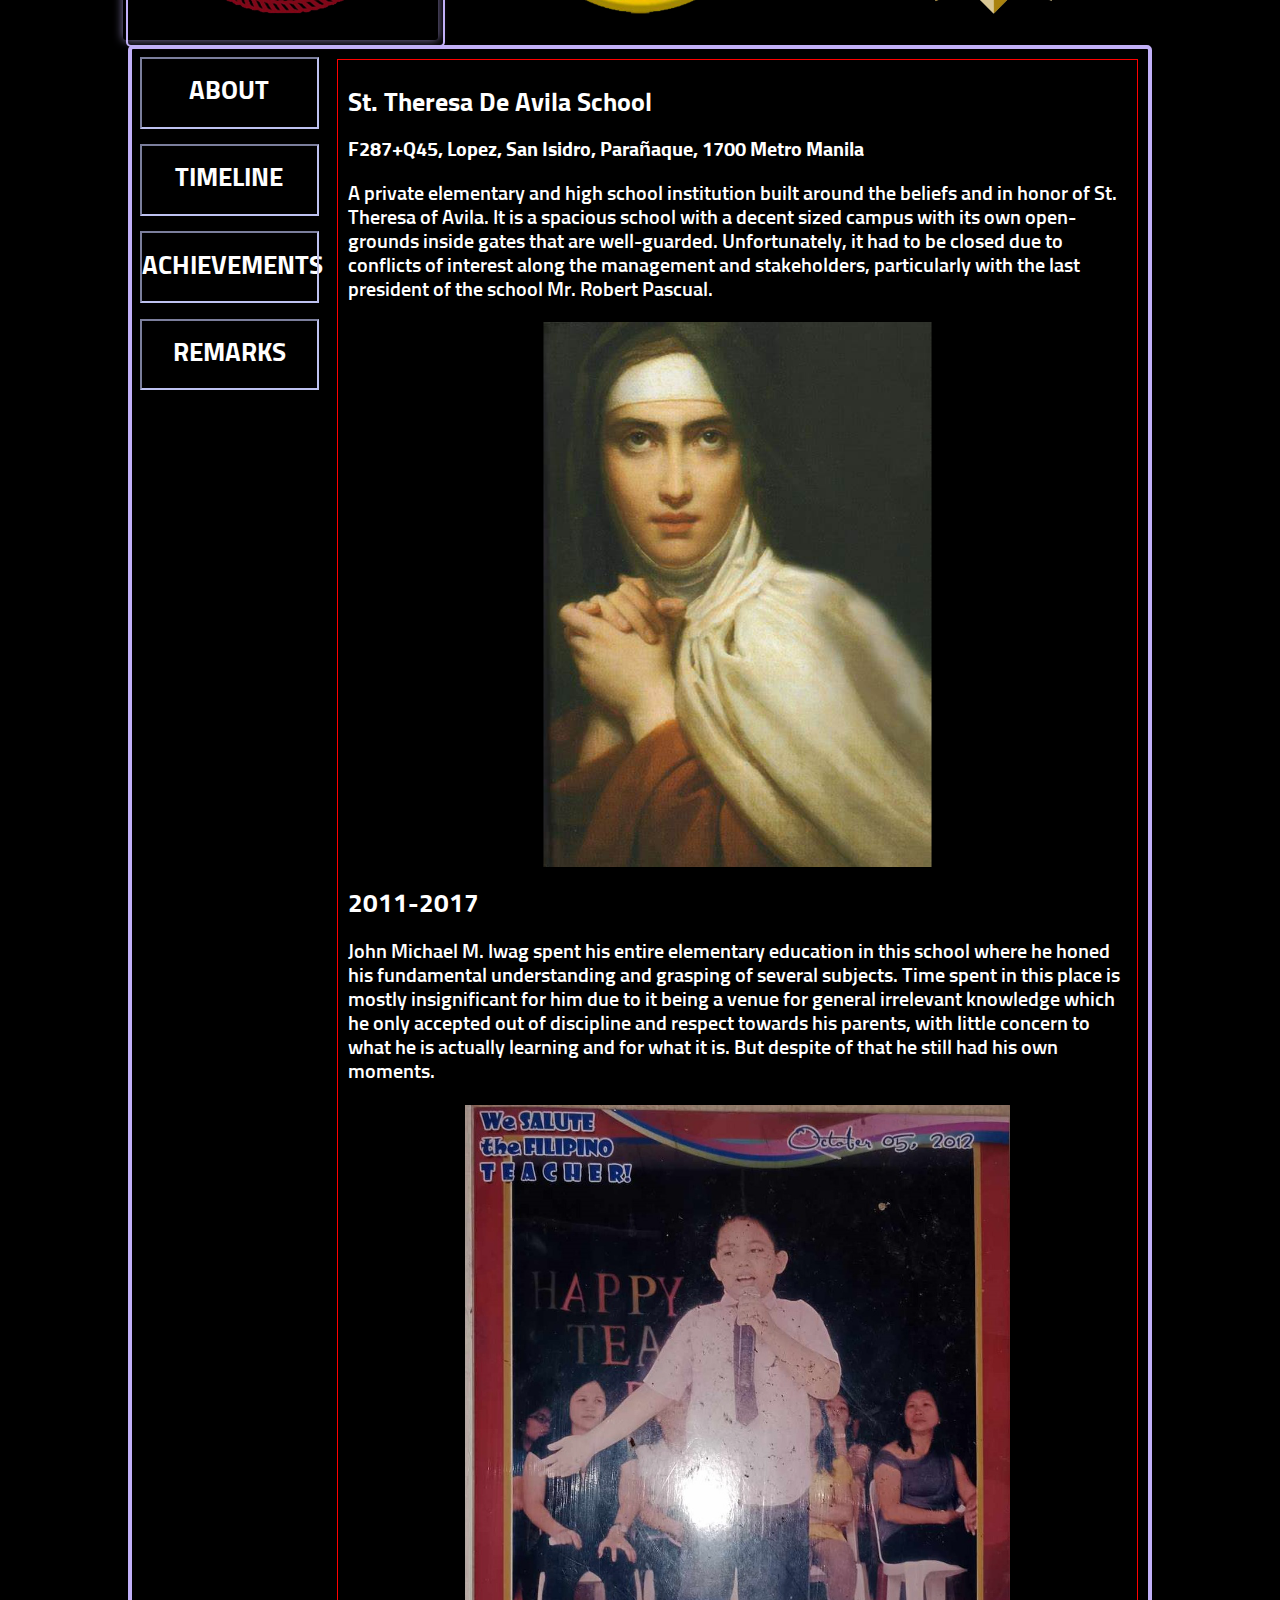
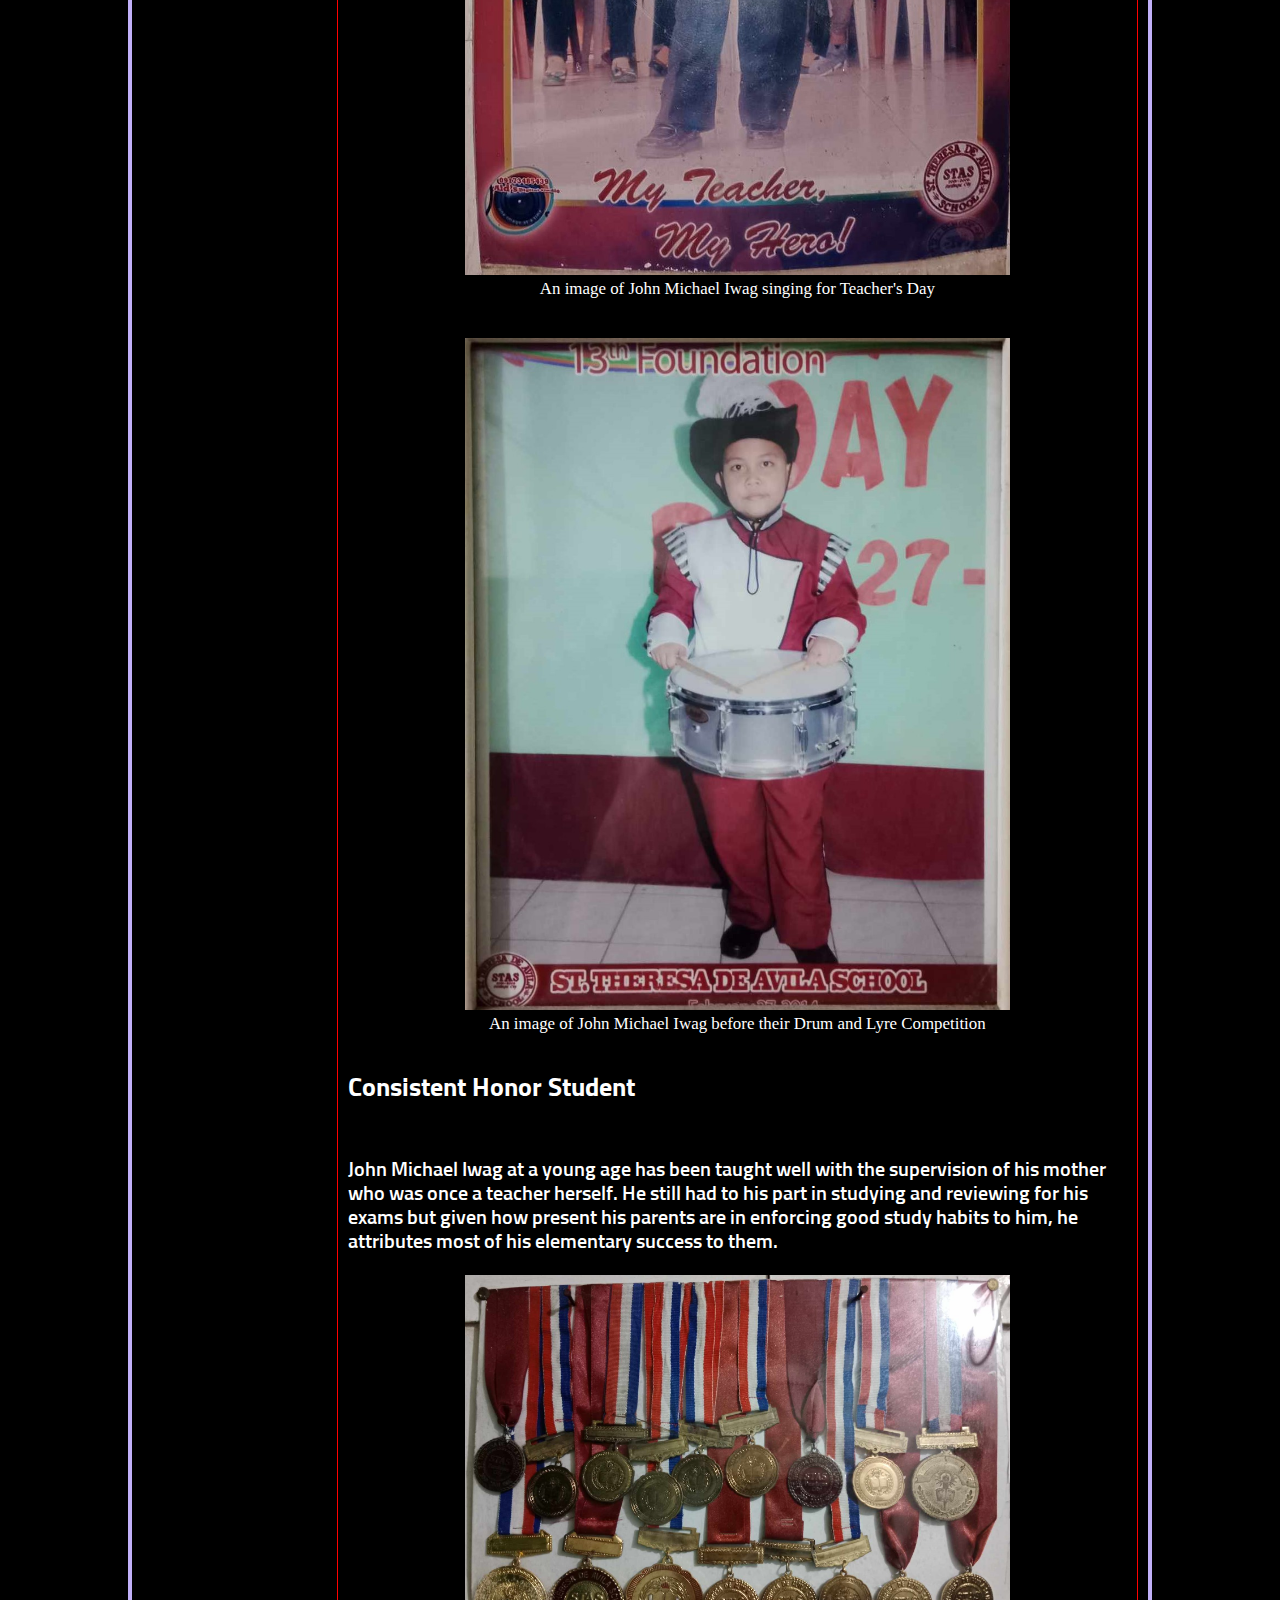
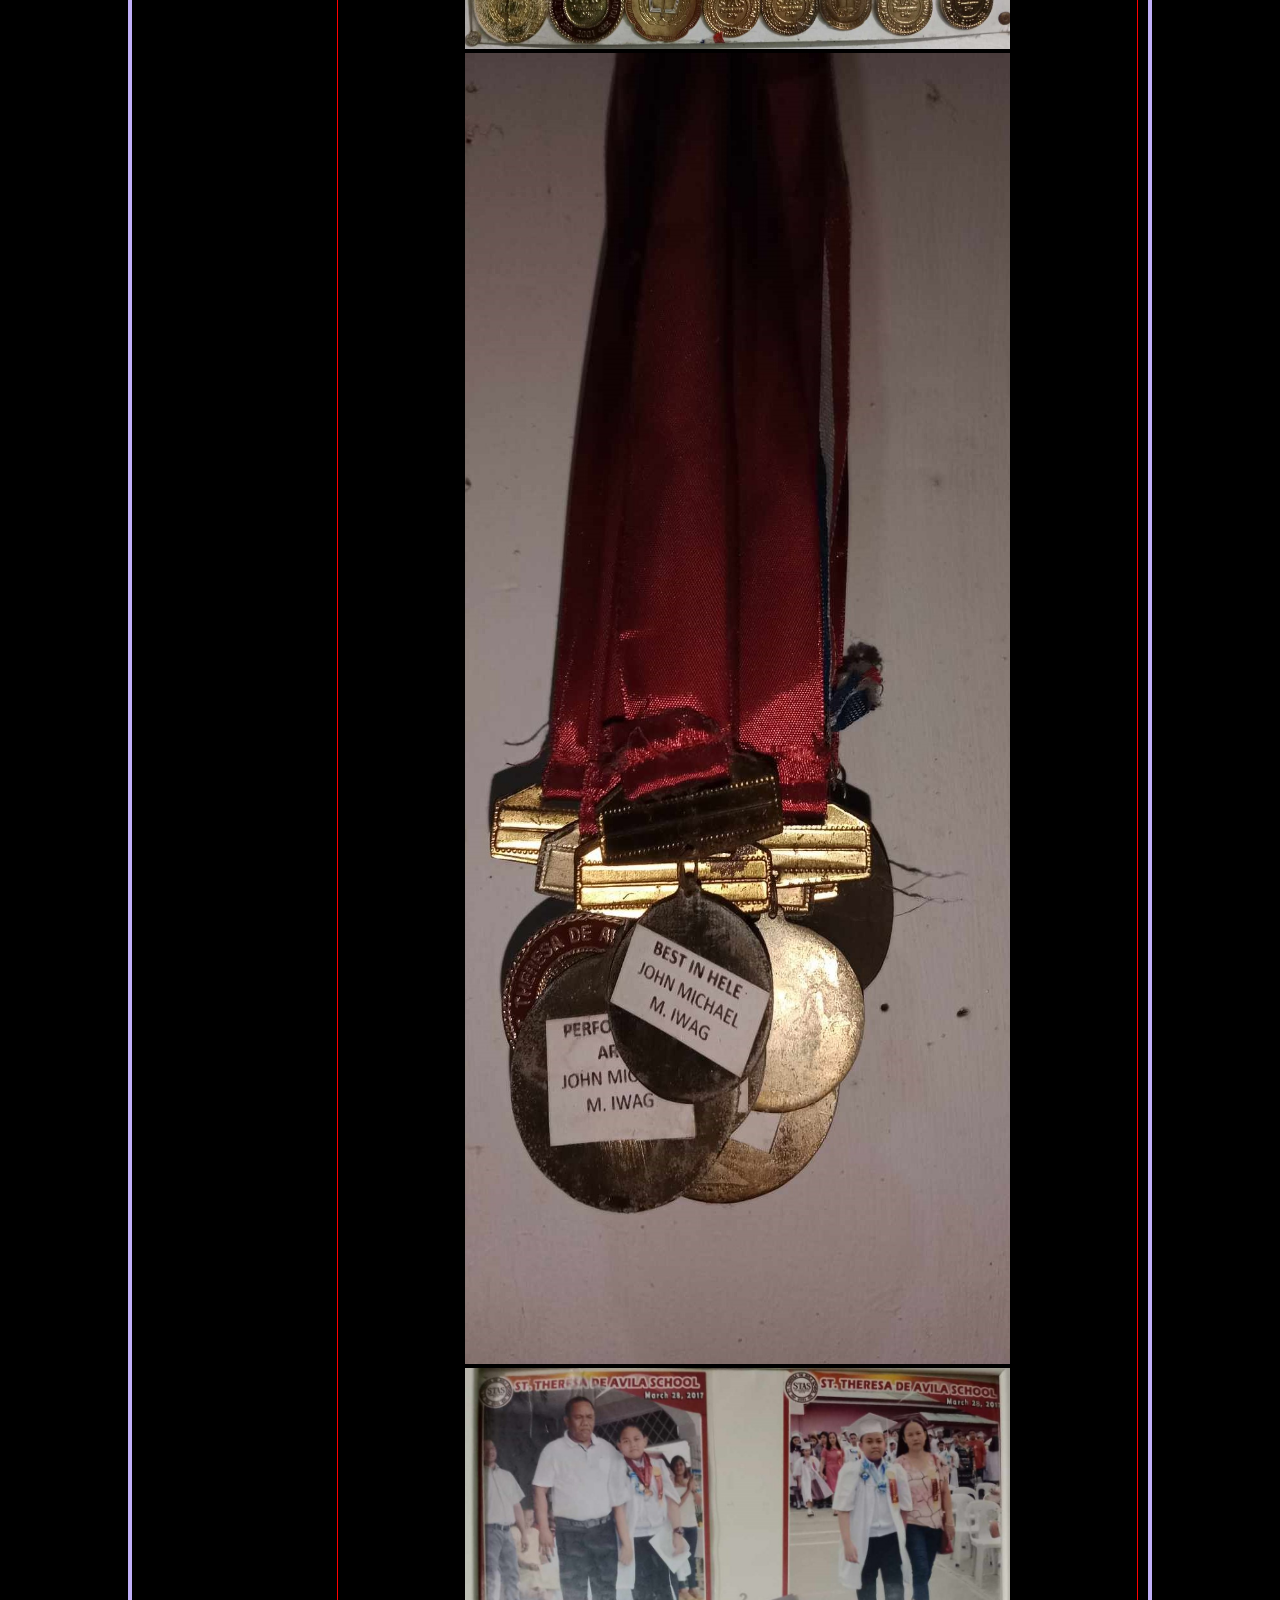
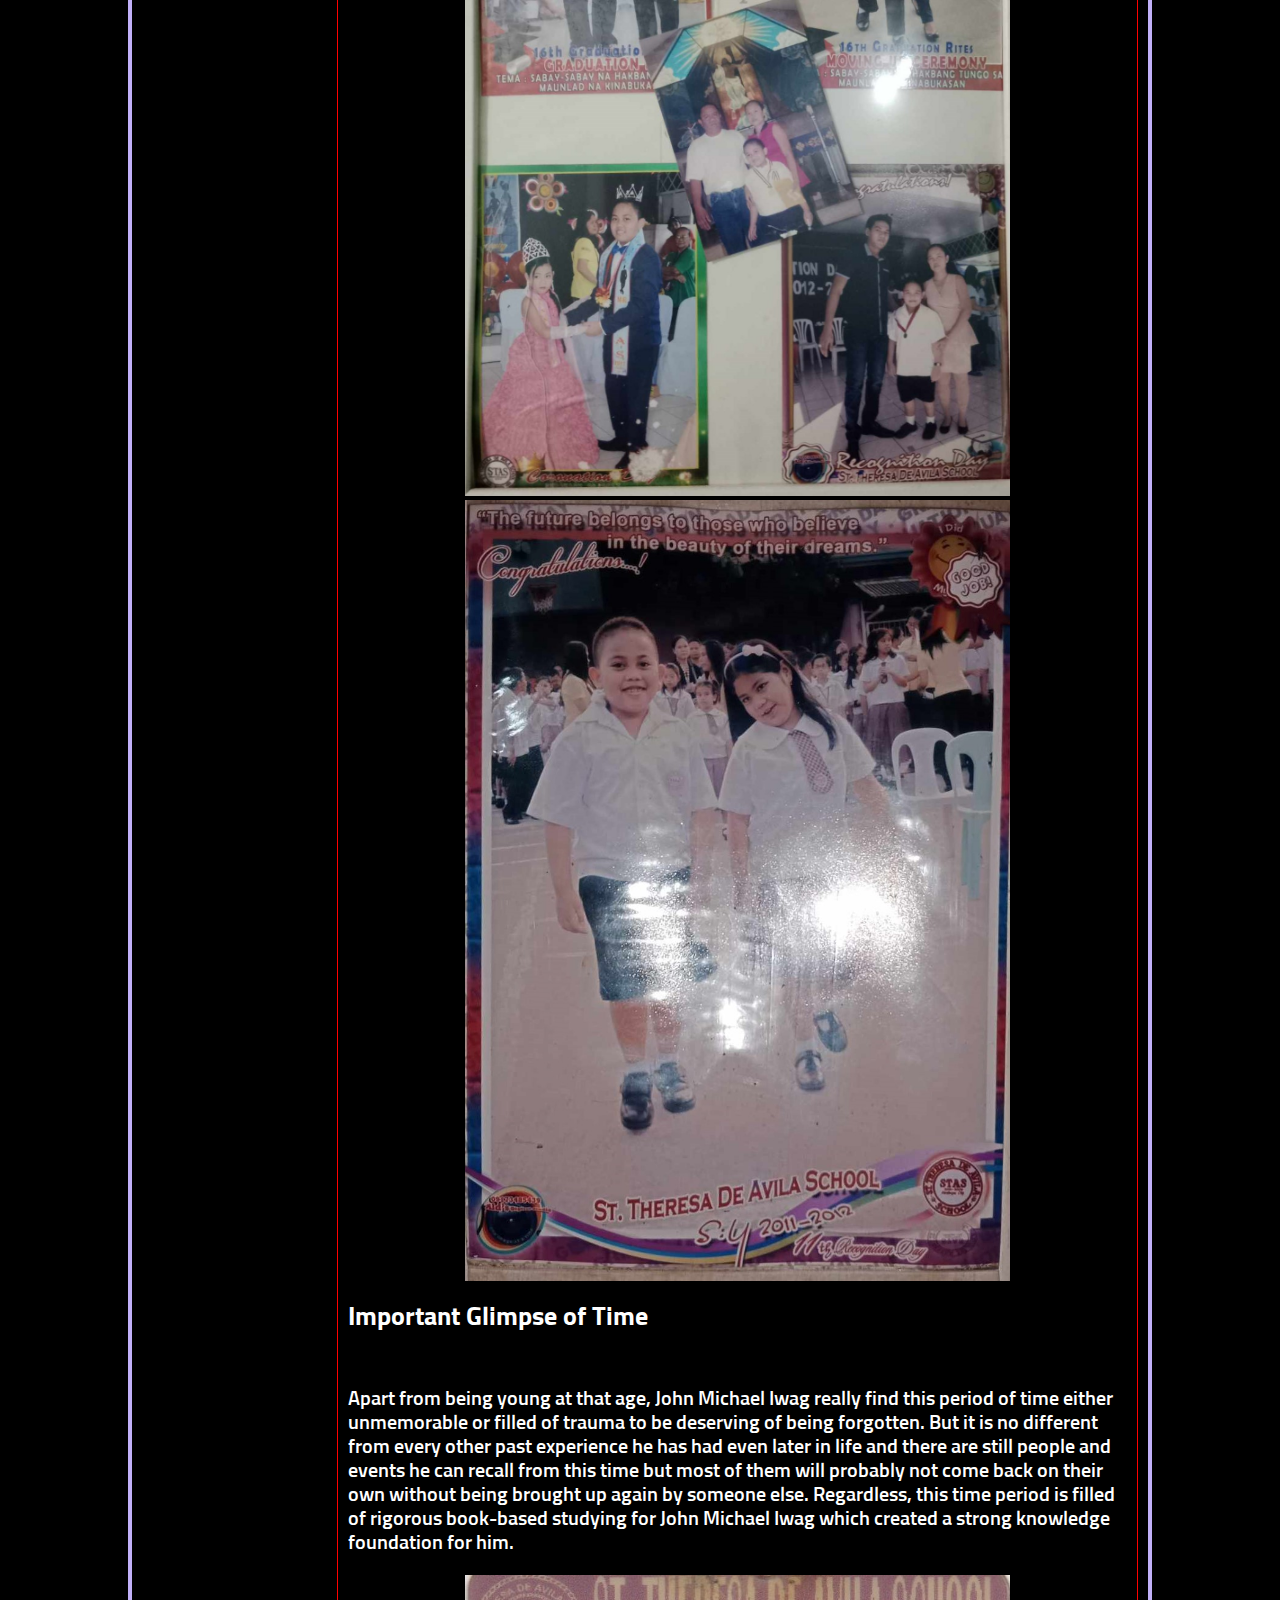
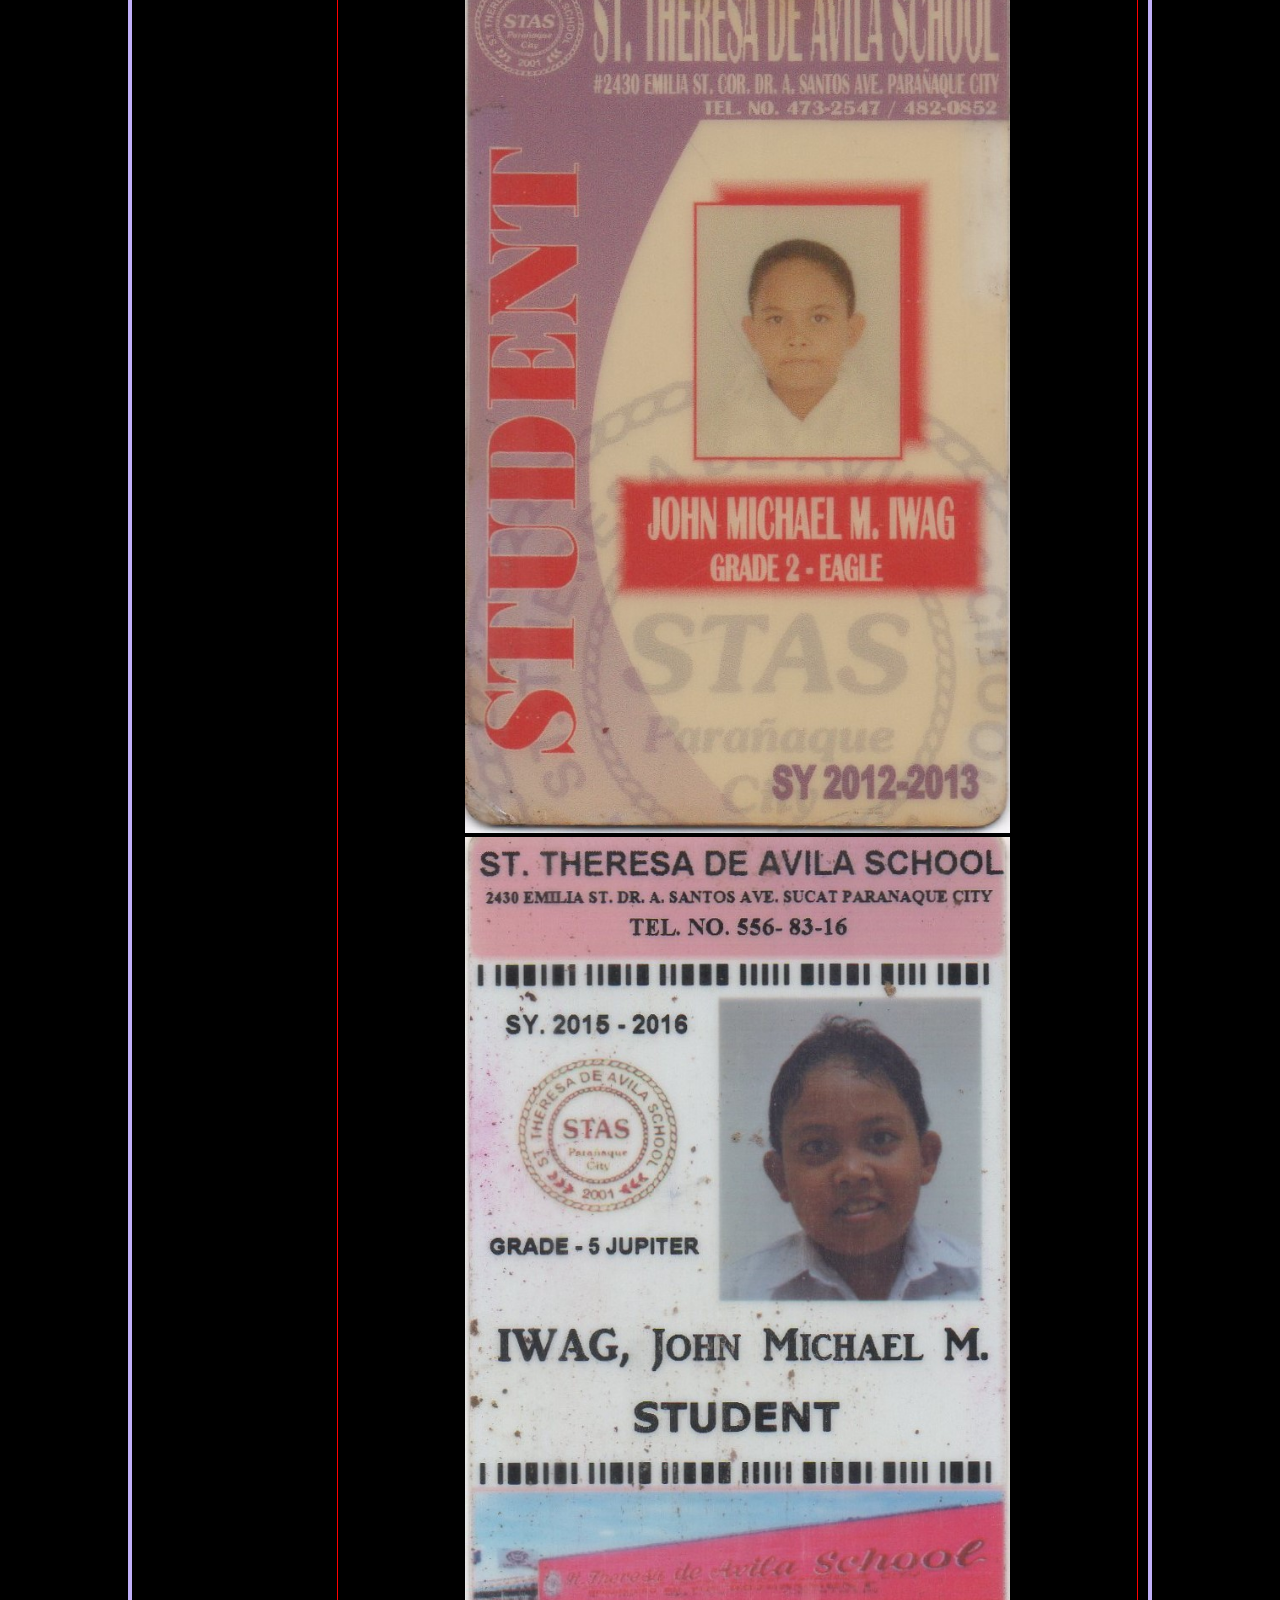
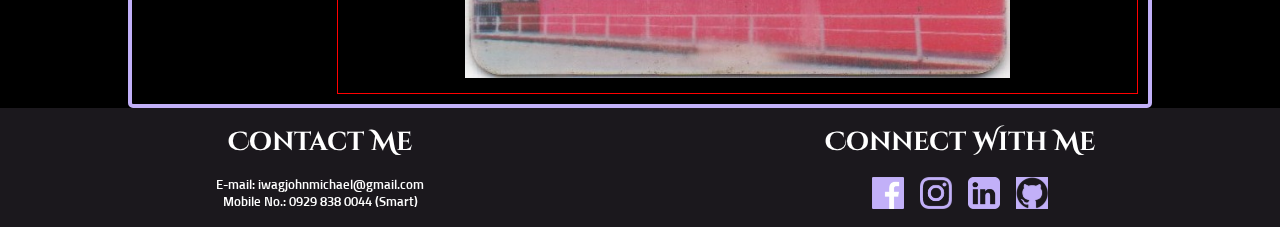
==== commit 792059fa: "removed comments" ====
--- a/index.html
+++ b/index.html
@@ -19,7 +19,7 @@
         <header class="navBar">
             <nav>
                 <a href="#bg1">Home</a>
-                <a href="/About-Me/lore.html">Lore</a>
+                <a href="About-Me/lore.html">Lore</a>
                 <a href="#bg2">Education</a>
                 <a href="#contact">Contact</a>
             </nav>        
@@ -118,7 +118,7 @@
                                         management and stakeholders, particularly with the last president of the school
                                         Mr. Robert Pascual.
                                     </p>
-                                    <img src="../Assets/StTheresaDeAvila.svg">
+                                    <img src="Assets/StTheresaDeAvila.svg">
                                 </div>
                                 <div class="TIMELINE">
                                     <h1>
@@ -132,9 +132,9 @@
                                         parents, with little concern to what he is actually learning and for what it is.
                                         But despite of that he still had his own moments.
                                     </p>
-                                    <img src="../Gallery/STAS/singingM_1.jpg">
+                                    <img src="Gallery/STAS/singingM_1.jpg">
                                     <figcaption> An image of John Michael Iwag singing for Teacher's Day </figcaption>
-                                    <img src="../Gallery/STAS/drummingM_1.jpg">
+                                    <img src="Gallery/STAS/drummingM_1.jpg">
                                     <figcaption> An image of John Michael Iwag before their Drum and Lyre Competition </figcaption>
                                 </div>
                                 <div class="achievements">
@@ -145,10 +145,10 @@
                                         and reviewing for his exams but given how present his parents are in enforcing good
                                         study habits to him, he attributes most of his elementary success to them.
                                     </p> 
-                                    <img src="../Gallery/STAS/medals_1.jpg">
-                                    <img src="../Gallery/STAS/medals_2.jpg">
-                                    <img src="../Gallery/STAS/graduationWalk_1.jpg">
-                                    <img src="../Gallery/STAS/graduationWalk_2.jpg">
+                                    <img src="Gallery/STAS/medals_1.jpg">
+                                    <img src="Gallery/STAS/medals_2.jpg">
+                                    <img src="Gallery/STAS/graduationWalk_1.jpg">
+                                    <img src="Gallery/STAS/graduationWalk_2.jpg">
                                 </div>
                                 <div class="misc">
                                     <h1>Important Glimpse of Time</h1> <br>
@@ -161,8 +161,8 @@
                                         this time period is filled of rigorous book-based studying for John Michael Iwag which created 
                                         a strong knowledge foundation for him.  
                                     </p>
-                                    <img src="../Gallery/STAS/ID_2.jpg">
-                                    <img src="../Gallery/STAS/ID_1.jpg">
+                                    <img src="Gallery/STAS/ID_2.jpg">
+                                    <img src="Gallery/STAS/ID_1.jpg">
                                 </div>
                             </div>
                         </div>
@@ -199,13 +199,13 @@
                                         to the notion. Their collaboration marked the birth of PSHS in 1990. With twenty-one (21) students housed in a borrowred 
                                         classroom of PMHS, and teachers, supervised by the PMHS administrators, PSHS has proven its exceptionality.
                                     </p>
-                                    <img src="../Gallery/PSHS/school_1.jpg">
+                                    <img src="Gallery/PSHS/school_1.jpg">
                                     <figcaption>An Image of the School's Facade</figcaption>
-                                    <img src="../Gallery/PSHS/school_2.jpg">
+                                    <img src="Gallery/PSHS/school_2.jpg">
                                     <figcaption>An Image of the School's Facade at Night</figcaption>
-                                    <img src="../Gallery/PSHS/school_4.jpg">
+                                    <img src="Gallery/PSHS/school_4.jpg">
                                     <figcaption>An Image of the School's Facade at Night</figcaption>
-                                    <img src="../Gallery/PSHS/school_3.jpg">
+                                    <img src="Gallery/PSHS/school_3.jpg">
                                     <figcaption>An Image of the Campus (PUP Parañaque on left) at Night</figcaption>
                                 </div>
                                 <div class="TIMELINE">
@@ -217,40 +217,42 @@
                                         taught him several things in life that led to what he is now.
                                     </p>
                                     <h1>Grade 7</h1>
-                                    <img src="../Gallery/PSHS/mathOlympiad.jpg">
+                                    <img src="Gallery/PSHS/mathOlympiad.jpg">
                                     <figcaption>An Image of the School's Representatives for the 2017 Math Olympiad</figcaption>
-                                    <img src="../Gallery/PSHS/starGazing.jpg">
+                                    <img src="Gallery/PSHS/starGazing.jpg">
                                     <figcaption>An Image of the School's Star Gazing Overnight at UP National Institute for Science and Mathematics Education Development</figcaption>
                                     <h1>Grade 9</h1>
-                                    <img src="../Gallery/PSHS/transformer_2.jpg">
+                                    <img src="Gallery/PSHS/transformer_2.jpg">
                                     <figcaption>An Image of JM's First Power Supply Prototype</figcaption>
-                                    <img src="../Gallery/PSHS/transformer_1.jpg">
+                                    <img src="Gallery/PSHS/transformer_1.jpg">
                                     <figcaption>An Image of JM's First Power Supply Prototype</figcaption>
                                     <video autoplay loop muted>
-                                        <source src="../Gallery/PSHS/powerSupply.mp4" type="video/mp4"/>
+                                        <source src="Gallery/PSHS/powerSupply.mp4" type="video/mp4"/>
                                         Your browser does not support the video
                                     </video>
                                     <figcaption>A Video of Testing the Soldered Power Supply</figcaption>
                                     <h1>Grade 12</h1>
-                                    <img src="../Gallery/PSHS/robot_1.jpg">
+                                    <img src="Gallery/PSHS/robot_1.jpg">
                                     <figcaption>An Image of Battery Voltage Testing for the Robot</figcaption>
-                                    <img src="../Gallery/PSHS/robot_2.jpg">
+                                    <img src="Gallery/PSHS/robot_2.jpg">
                                     <figcaption>An Image of the Vacuum Prototype</figcaption>
-                                    <img src="../Gallery/PSHS/robot_3.jpg">
+                                    <img src="Gallery/PSHS/robot_3.jpg">
                                     <figcaption>An Image of the Robot Vacuum Prototype</figcaption>
                                 </div>
                                 <div class="achievements">
                                     <h1>When Learning was Indeed the Best Experience</h1>
                                     <p></p>
-                                    <img src="../Gallery/PSHS/trophy_1.jpg">
+                                    <a href="https://drive.google.com/drive/folders/1hs2StgRVKOpN1GqJOiaFMw5EVz-bu_En?usp=drive_link"><img src="Gallery/PSHS/robotPrev.png"></a>
+                                    <figcaption>An Image of JM's Project, ChRoVac (Click the Image to See Files)</figcaption>
+                                    <img src="Gallery/PSHS/trophy_1.jpg">
                                     <figcaption>An Image of the Volleyball Championship Trophy</figcaption>
-                                    <img src="../Gallery/PSHS/medals_2.jpg">
+                                    <img src="Gallery/PSHS/medals_2.jpg">
                                     <figcaption>An Image of all the Recognition Medals</figcaption>
-                                    <img src="../Gallery/PSHS/shsDiploma.jpg">
+                                    <img src="Gallery/PSHS/shsDiploma.jpg">
                                     <figcaption>An Image of the Senior High School Diploma</figcaption>
-                                    <img src="../Gallery/PSHS/jhsDiploma.jpg">
+                                    <img src="Gallery/PSHS/jhsDiploma.jpg">
                                     <figcaption>An Image of the Junior High School Diploma</figcaption>
-                                    <img src="../Gallery/PSHS/f4.jpg">
+                                    <img src="Gallery/PSHS/f4.jpg">
                                     <figcaption>An Image Together with the School's F4</figcaption>
                                 </div>
                                 <div class="misc">
@@ -263,9 +265,9 @@
                                         that he lived a sedative academic lifestyle in one of the most competitive yet comfortable learning atmosphere.
                                         And with that, he is on his journey to fulfill what he always wanted through learning how to build it.
                                     </p>
-                                    <img src="../Gallery/PSHS/id_1.jpg">
-                                    <img src="../Gallery/PSHS/id_2.jpg">
-                                    <img src="../Gallery/PSHS/id_3.jpg">
+                                    <img src="Gallery/PSHS/id_1.jpg">
+                                    <img src="Gallery/PSHS/id_2.jpg">
+                                    <img src="Gallery/PSHS/id_3.jpg">
                                 </div>
                             </div>
                         </div>
@@ -286,27 +288,92 @@
                             </div>
                             <div class="contentInfo">
                                 <div class="about">
-                                    <h1>PLM</h1>
+                                    <h1>Pamantasan ng Lungsod ng Maynila</h1>
+                                    <h2>Gen. Luna cor. Muralla St., Intramuros Manila, Philippines 1002</h2>
+                                    <p>
+                                        The Pamantasan ng Lungsod ng Maynila (from 'University of the City of Manila', 
+                                        abbreviated as PLM) is a city-government-funded local university situated inside the 
+                                        historic walled area of Intramuros, Manila, Philippines. It was established on June 
+                                        19, 1965, and opened on July 17, 1967, to 556 scholars, all coming from the top ten 
+                                        percent of graduates of Manila's public high schools.
+
+                                        PLM is the first tertiary-level institution in the country to offer tuition-free education, 
+                                        the first university funded solely by a city government, and the first institution of higher 
+                                        learning in the country to have its official name in Filipino.
+                                        
+                                        From its first enrollment record of 556 freshman scholars coming from the top ten percent of 
+                                        the graduating classes of Manila's twenty-nine public high schools, total semestral enrollment 
+                                        has grown to an average of 10,000. The college has expanded from a single college to twelve 
+                                        colleges, seven graduate, two professional schools, and a score of research and 
+                                        specialized centers, including a teaching hospital, an entrepreneurial center, and an 
+                                        integrated learning center for toddlers. It maintains a comprehensive distance-education and 
+                                        open university program for thousands of community health workers and public administrators 
+                                        in different regions nationwide, with affiliations and recognition from various national and 
+                                        international organizations and institutions.
+                                        
+                                        A study using cumulative data from 1999 to 2003 showed that PLM was among the top five schools 
+                                        nationwide in terms of board exam passing rate, and was one of three public universities in the 
+                                        top ten category.
+                                    </p>
                                 </div>
                                 <div class="TIMELINE">
                                     <h1>2023-Present</h1>
+                                    <p>
+                                        Nothing much yet, this particular website is one of the first significant experiences
+                                        of John Michael Iwag.
+                                    </p>
                                 </div>
                                 <div class="achievements">
-                                    <h1>Wala pa</h1>
+                                    <h1>To Finally Do What He Wants</h1>
+                                    <p>
+                                        Being admitted to the university itself is one of the major accomplishments of John Michael Iwag
+                                        as he holds pride for being a non-manila student in his priority course in Pamantasan ng Lungsod ng Maynila.
+                                        <br>
+                                        At the same time, he is a DOST scholar benefiting from stipends and other benefits after passing the scholarship examination.  
+                                    </p>
+                                    <img src="Assets/DOST.jpg">
+                                    <p>
+                                        But most of all, he also has several practices and pending projects linked below. These showcases
+                                        his pace in learning new technologies apart from what he considers as portfolio worth projects.
+                                    </p>
+                                    <a href="https://ijmplm.github.io/backup/"><img src="Assets/backupPrev.png"></a>
                                 </div>
                                 <div class="misc">
-                                    <h1>marami nang binagsak</h1>
+                                    <h1>A Visualization of Skills</h1>
+                                    <p>
+                                        As what was said in the intro, John Michael Iwag did not have much experiences with any programming 
+                                        technology yet apart from some robotics through Arduino in his senior high school years, thus, 
+                                        does not have much to show, well that's what he thought at firts. He came into decision that one of the 
+                                        advantages of a website in showing one's skills is it being a multimedia platform allowing development 
+                                        skills to be showcased unlike a printed resume or similar documents. 
+                                        <br>
+                                        He believes that what makes someone knowledgeable is knowing how the thing works as a whole, and able to identify
+                                        all the wrong things within the project.
+                                        <br>
+                                        With that said, the following are the bugs found in this page:
+                                        <br>
+                                        <ul>
+                                            <li>Uncentered background image due to prioritized parallax effect by fixed attachment</li>
+                                            <li>Absurd timing for content swapping for typed text</li>
+                                            <li>Unoptimized javascript performance</li>
+                                            <li>A hidden header is inside each school toggle</li>
+                                            <li>Border animation rotation causing hover overflow incosistencies and overflow on small screens</li>
+                                            <li>
+                                                The info in the table toggle all show if an info category has not yet been selected
+                                            </li>
+                                            <li>
+                                                The table toggles below the schools options share a single toggle mechanic which causes information
+                                                to not appear when you select a different school if you haven't selected a particular info category
+                                            </li>
+                                            <li>Missing back to top feature at the bottom of each info to allow seemless navigation</li>
+                                        </ul>
+                                    </p>
                                 </div>
                             </div>
                         </div>
                     </div>
                 </section>
             </div>
-            <section class="container">
-                <div id="bg3">
-                    experiences here
-                </div>
-            </section>
         </main>
         <footer>
             <div class="footBar">
@@ -317,10 +384,10 @@
                 </div>
                 <div id="connect">
                     <h1>Connect With Me</h1>
-                    <a href="https://www.facebook.com/100022140710871/"><img src="/Assets/FBLogo.svg"></a>
-                    <a href="https://www.instagram.com/gem_iwag/"><img src="/Assets/IGLogo.svg"></a>
-                    <a href="https://www.linkedin.com/in/john-michael-iwag-0410a9239"><img src="/Assets/linkedInLogo.svg"></a>
-                    <a href="https://github.com/IJMPLM"><img src="/Assets/githubLogo.svg"></a>
+                    <a href="https://www.facebook.com/100022140710871/"><img src="Assets/FBLogo.svg"></a>
+                    <a href="https://www.instagram.com/gem_iwag/"><img src="Assets/IGLogo.svg"></a>
+                    <a href="https://www.linkedin.com/in/john-michael-iwag-0410a9239"><img src="Assets/linkedInLogo.svg"></a>
+                    <a href="https://github.com/IJMPLM"><img src="Assets/githubLogo.svg"></a>
                 </div>
             </div>
         </footer>
--- a/main.css
+++ b/main.css
@@ -86,38 +86,11 @@
     background-color: black;
 }
 
-
-/* #bg2{
-    background: linear-gradient(0deg, rgb(34, 30, 36), #349dcd77), url("Assets/VerticalNeonInverted.svg");
-    background-size: cover;
-    background-attachment: fixed; 
-    background-position: center;
-
-    z-index: 0;
-    padding: 10rem 5vh 5vh 5vh;
-} reserved effect*/
-
 #bg4{
     background-color: black;
     z-index: 2;
     height:50rem;
 }
 
-/*
-.about{
-    display: flex; 
-    flex-direction: column; 
-    justify-content: center; 
-    align-items: center; 
-}
-
-.about h1 {
-    font-family: 'Cinzel Decorative', serif;   
-}
-
-#learnMore{
-    font-family: serif;
-}
-*/
 
 
--- a/index.css
+++ b/index.css
@@ -69,6 +69,7 @@
 #description p{    
     font-family: 'Sunflower', sans-serif;
     color: #BEC2F0;
+    text-align: justify;
     text-shadow: 1px 0 0.5px rgb(194,176,248), -1px 0 0.5px rgb(194,176,248), 0 1px 0.5px rgb(194,176,248), 0 -1px 0.5px rgb(194,176,248) ;
     font-size: 1.5rem;
     margin:1rem;
@@ -243,6 +244,11 @@
     font-size: 1.5rem;
 }
 
+.contentInfo li {
+    font-family: 'Sunflower', sans-serif;
+    font-size: 1.5rem;
+}
+
 .contentInfo img, .contentInfo video{
     width:70%;
     margin-left: 15%;
@@ -379,10 +385,19 @@
     .dividerBlack p {
         font-size:1rem;
     }
-    .navBar a {
-        font-size: 1.25rem;
-    }
     #connect img{
         width:15%;
     }
-}+    #completion {
+        width: 380px;
+    }
+    #stas, #pshs, #plm{
+        padding:1rem;
+    }
+    #stas h1, #pshs h1, #plm h1{
+        font-size: 0.7rem   ;
+    }
+    nav a{
+        font-size: 1rem;
+    }
+}
--- a/containerPreset1.css
+++ b/containerPreset1.css
@@ -40,4 +40,10 @@
     .container{
         max-width:100%;
     }
+}
+
+@media (max-width: 390px){
+    .container{
+        max-width:100%;
+    }
 }